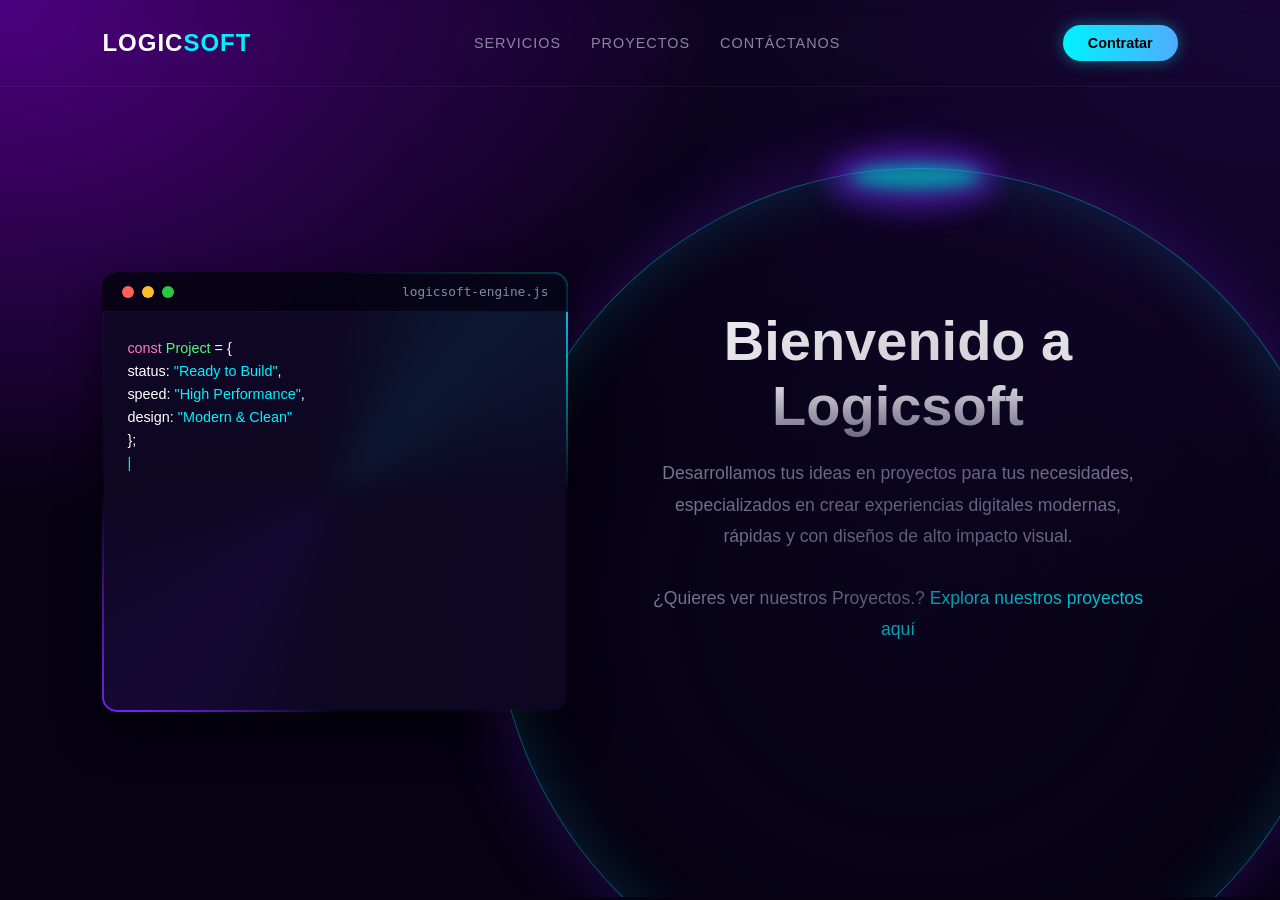
==== index.html @ 9b03e202 "version 01" ====
<!DOCTYPE html>
<html lang="es">
<head>
    <meta charset="UTF-8">
    <meta name="viewport" content="width=device-width, initial-scale=1.0">
    <title>Logicsoft</title>
    <link rel="icon" type="image/png" href="favicon.png">
    <link rel="stylesheet" href="style.css">
    <link rel="stylesheet" href="https://cdnjs.cloudflare.com/ajax/libs/font-awesome/6.4.0/css/all.min.css">

</head>

<body>

<header>
        <div class="logo">LOGIC<span>SOFT</span></div>
        <nav>
            <ul>
                <li><a href="views/services.html">Servicios</a></li>
                <li><a href="views/projects.html">Proyectos</a></li>
                <li><button id="contactBtn">Contáctanos</button></li>
            </ul>
        </nav>
        <a href="https://wa.me/573219723080?text=Hola,%20deseo%20más%20información%20sobre%20sus%20servicios" target="_blank" class="btn-cta">Contratar</a>
    </header>

    <div class="contact-dropdown-card" id="contactCard">
        <h3><i class="fas fa-headset"></i> Canales de Atención</h3>
        <p>Puedes contactarnos por medio de nuestros canales oficiales de atención. Contamos con disponibilidad absoluta para atender tus requerimientos y asesorarte en el desarrollo de tu proyecto cuando lo desees.</p>
        
        <div class="contact-channels">
            <a href="mailto:logisoft01@gmail.com" class="channel-item">
                <i class="fas fa-envelope"></i> correo: logisoft01@gmail.com
            </a>
            <a href="tel:+573219723080" class="channel-item">
                <i class="fas fa-phone-alt"></i> teléfono: +57 321 972 3080
            </a>
            <span class="channel-item">
                <i class="fas fa-clock"></i> Disponibilidad: 24/7 Asistencia remota
            </span>
        </div>
    </div>

    <main class="hero">
        
        <div class="bg-circle-container"></div>

        <section class="hero-left">
            <div class="terminal-header">
                <div class="terminal-buttons">
                    <span class="dot red"></span>
                    <span class="dot yellow"></span>
                    <span class="dot green"></span>
                </div>
                <div class="terminal-title" id="terminal-filename">logicsoft-engine.js</div>
            </div>
            
            <div class="terminal-body">
                <div id="view-code" class="view code-view active">
                    <div id="typing-text"></div>
                </div>

                <div id="view-web" class="view web-view">
                    <div class="web-box">
                        <div class="web-nav">
                            <span>🌐 tienda-online.com</span>
                            <i class="fas fa-shopping-cart" style="color: var(--cyan-accent); font-size: 1.1rem;"></i>
                        </div>
                        <div class="web-product">
                            <i class="fas fa-bag-shopping"></i>
                            <p style="font-size: 0.85rem; font-weight:600;">E-Commerce De Alto Impacto</p>
                            <p style="font-size: 0.75rem; color:var(--text-muted); margin-top:5px;">Aumenta tus ventas 🚀</p>
                        </div>
                    </div>
                </div>

                <div id="view-phone" class="view phone-view">
                    <div class="phone-shell">
                        <div class="phone-card">
                            <i class="fas fa-mobile-screen-button" style="color:#fff;"></i>
                        </div>
                        <div class="phone-line" style="width: 90%;"></div>
                        <div class="phone-line"></div>
                        <div class="phone-line" style="width: 50%; background: var(--cyan-accent);"></div>
                        <div style="margin-top:auto; background: #27c93f; height:25px; border-radius:5px; display:flex; align-items:center; justify-content:center; font-size:0.6rem; font-weight:bold;">¡ÉXITO!</div>
                    </div>
                </div>
            </div>

        </section>

        <section class="hero-right">
            <h1>Bienvenido a Logicsoft</h1>
            <p>Desarrollamos tus ideas en proyectos para tus necesidades, especializados en crear experiencias digitales modernas, rápidas y con diseños de alto impacto visual.</p>
            <p class="sub-text">¿Quieres ver nuestros Proyectos.? <a href="views/projects.html">Explora nuestros proyectos aquí</a></p>
        </section>

    </main>
<script src="script.js"></script>
</body>
</html>
---- style.css ----
:root {
            --bg-dark: #060213;
            --bg-card: #11092c;
            --purple-glow: #7a22ff;
            --cyan-accent: #00f2fe;
            --text-main: #ffffff;
            --text-muted: #8b85a3;
        }

        /* --- ESTILOS GENERALES --- */
        * {
            margin: 0;
            padding: 0;
            box-sizing: border-box;
            font-family: 'Segoe UI', Tahoma, Geneva, Verdana, sans-serif;
        }

        body {
            background-color: var(--bg-dark);
            background-image: 
                radial-gradient(ellipse at top left, rgba(161, 0, 254, 0.466) 0%, rgba(6, 2, 19, 0) 40%),
                radial-gradient(ellipse at top right, rgba(122, 34, 255, 0.15) 0%, rgba(6, 2, 19, 0) 50%);
            background-attachment: fixed;
            background-repeat: no-repeat;
            background-size: cover; 
            color: var(--text-main);
            min-height: 100vh;
            overflow-x: hidden;
            position: relative;
        }

        /* --- NAVBAR --- */
        header {
            display: flex;
            justify-content: space-between;
            align-items: center;
            padding: 25px 8%;
            background: rgba(6, 2, 19, 0);
            backdrop-filter: blur(10px);
            -webkit-backdrop-filter: blur(10px);
            position: sticky;
            top: 0;
            z-index: 100;
            border-bottom: 1px solid rgba(255, 255, 255, 0.05);
        }

        .logo {
            font-weight: 800;
            font-size: 1.5rem;
            color: var(--text-main);
            letter-spacing: 1px;
        }

        .logo span { color: var(--cyan-accent); }

        nav ul { display: flex; list-style: none; gap: 30px; }

        nav ul li a {
            color: var(--text-muted);
            text-decoration: none;
            font-size: 0.9rem;
            text-transform: uppercase;
            letter-spacing: 1px;
            transition: color 0.3s;
        }

        nav ul li a:hover { color: var(--text-main); }

        .btn-cta {
            background: linear-gradient(90deg, #00f2fe, #4facfe);
            color: #000;
            padding: 10px 25px;
            border-radius: 50px;
            text-decoration: none;
            font-weight: 700;
            font-size: 0.9rem;
            box-shadow: 0 0 15px rgba(0, 242, 254, 0.4);
            transition: transform 0.2s, box-shadow 0.2s;
            white-space: nowrap;
        }

        /* --- HERO SECTION --- */
        .hero {
            display: flex;
            align-items: center;
            justify-content: space-between;
            padding: 60px 8%;
            min-height: calc(100vh - 90px);
            gap: 50px;
            position: relative;
            overflow: hidden; /* Evita que el óvalo genere scroll horizontal */
        }
        nav ul li a, nav ul li button {
            color: var(--text-muted);
            text-decoration: none;
            font-size: 0.9rem;
            text-transform: uppercase;
            letter-spacing: 1px;
            transition: color 0.3s;
            
            /* 🌟 ESTO LIMPIA EL BOTÓN PARA QUE PAREZCA UN TEXTO PLANO 🌟 */
            background: none;
            border: none;
            padding: 0;
            margin: 0;
            font-family: inherit;
            cursor: pointer;
        }

        /* Para que también brille en blanco al pasar el mouse por encima */
        nav ul li a:hover, nav ul li button:hover { 
            color: var(--text-main); 
        }
        /* --- 📇 TARJETA DE CONTACTO DESPLEGABLE --- */
        .contact-dropdown-card {
            position: fixed;
            top: 75px; /* Se posiciona justo debajo del header */
            left: 50%;
            transform: translateX(-50%) translateY(-110%); /* Escondida por defecto arriba */
            width: 84%;
            max-width: 500px;
            background: rgba(17, 9, 44, 0.95);
            backdrop-filter: blur(15px);
            -webkit-backdrop-filter: blur(15px);
            border: 1px solid rgba(0, 242, 254, 0.2);
            border-top: none; /* Fluidez visual con el header */
            border-radius: 0 0 16px 16px;
            padding: 25px;
            box-shadow: 0 20px 40px rgba(0, 0, 0, 0.7), 0 0 30px rgba(122, 34, 255, 0.2);
            z-index: 100; /* Debajo del header, encima del contenido */
            opacity: 0;
            pointer-events: none;
            transition: transform 0.5s cubic-bezier(0.25, 1, 0.5, 1), opacity 0.4s ease;
        }

        /* Clase activa que la muestra */
        .contact-dropdown-card.show {
            transform: translateX(-50%) translateY(0);
            opacity: 1;
            pointer-events: auto;
        }

        .contact-dropdown-card h3 {
            color: var(--cyan-accent);
            font-size: 1.2rem;
            margin-bottom: 12px;
            text-transform: uppercase;
            letter-spacing: 1px;
            display: flex;
            align-items: center;
            gap: 10px;
        }

        .contact-dropdown-card p {
            color: var(--text-main);
            font-size: 0.95rem;
            line-height: 1.6;
            margin-bottom: 20px;
        }

        .contact-channels {
            display: flex;
            flex-direction: column;
            gap: 12px;
        }

        .channel-item {
            display: flex;
            align-items: center;
            gap: 15px;
            color: var(--text-muted);
            font-size: 0.95rem;
            text-decoration: none;
            transition: color 0.2s;
        }

        .channel-item:hover {
            color: var(--text-main);
        }

        .channel-item i {
            color: var(--cyan-accent);
            font-size: 1.1rem;
            width: 20px;
            text-align: center;
        }
        .bg-circle-container {
            position: absolute;
            top: 10%;
            right: -5%;
            width: 850px;
            height: 850px;
            border-radius: 50%;
            border: 1px solid rgba(0, 242, 254, 0.35);
            box-shadow: 
                0 0 70px rgba(122, 34, 255, 0.25), 
                inset 0 0 60px rgba(0, 242, 254, 0.15);
            background: radial-gradient(circle, rgba(17, 9, 44, 0.4) 0%, rgba(6, 2, 19, 0) 70%);
            z-index: 1;
            pointer-events: none;
        }

        /* Destello brillante (Efecto eclipse) en la parte superior del arco */
        .bg-circle-container::before {
            content: '';
            position: absolute;
            top: -5px;
            left: 42%;
            width: 130px;
            height: 25px;
            background: #00f1fe94;
            filter: blur(8px);
            border-radius: 50%;
            box-shadow: -2px -1px 20px 0px #00f2fe00, -3px 2px 20px 20px #7a22ff73;
        }

        /* --- TERMINAL CON MARCO DE LUCES ANIMADO --- */
        .hero-left {
            flex: 1;
            width: 100%;
            max-width: 480px;
            min-height: 440px; /* Altura fija para estabilizar las transiciones */
            position: relative;
            border-radius: 15px;
            box-shadow: 0 20px 40px rgba(0, 0, 0, 0.6);
            overflow: hidden;
            display: flex;
            flex-direction: column;
        }

        /* EFECTO: Las dos luces rotativas con rastro */
        .hero-left::before {
            content: '';
            position: absolute;
            top: -50%;
            left: -50%;
            width: 200%;
            height: 200%;
            /* El gradiente cónico define los dos puntos de luz y sus estelas transparentes */
            background: conic-gradient(
                from 0deg,
                transparent 0%,
                var(--cyan-accent) 12%,
                transparent 25%,
                transparent 50%,
                var(--purple-glow) 62%,
                transparent 75%,
                transparent 100%
            );
            animation: rotate-lights 4s linear infinite;
            z-index: 0;
        }

        /* Tapa interna para cubrir el centro del contenedor dejando solo el borde brillante */
        .hero-left::after {
            content: '';
            position: absolute;
            inset: 2px; /* Grosor del borde iluminado */
            background: rgba(14, 8, 36, 0.93);
            border-radius: 13px;
            backdrop-filter: blur(12px);
            -webkit-backdrop-filter: blur(12px);
            z-index: 1;
        }

        /* Animación de rotación continua */
        @keyframes rotate-lights {
            0% { transform: rotate(0deg); }
            100% { transform: rotate(360deg); }
        }

        /* Aseguramos que los componentes internos se rendericen por encima del fondo y los brillos */
        .terminal-header, .terminal-body, .terminal-action {
            position: relative;
            z-index: 2; 
        }

        .terminal-header {
            background: rgba(6, 2, 19, 0.8);
            padding: 12px 20px;
            display: flex;
            align-items: center;
            justify-content: space-between;
            border-bottom: 1px solid rgba(255, 255, 255, 0.05);
        }

        .terminal-buttons { display: flex; gap: 8px; }
        .dot { width: 12px; height: 12px; border-radius: 50%; }
        .dot.red { background: #ff5f56; }
        .dot.yellow { background: #ffbd2e; }
        .dot.green { background: #27c93f; }
        .terminal-title { color: var(--text-muted); font-size: 0.8rem; font-family: monospace; }

        .terminal-body {
            padding: 25px;
            flex-grow: 1;
            display: flex;
            align-items: center;
            justify-content: center;
        }

        /* Vistas intercambiables con transiciones de desvanecimiento (Fade) */
        .view {
            position: absolute;
            width: 100%;         
            height: 100%;         
            padding: 25px;
            opacity: 0;
            visibility: hidden;
            transition: opacity 0.6s ease, visibility 0.6s ease;
            display: flex;
            flex-direction: column;
            justify-content: center;
        }

        .view.active {
            opacity: 1;
            visibility: visible;
        }

        /* VISTA 1: EDITOR DE CÓDIGO */
        .code-view {
            font-family: 'Consolas', monospace;
            font-size: 0.9rem;
            line-height: 1.6;
            text-align: left;
            justify-content: flex-start;
        }
        .code-keyword { color: #ff79c6; }
        .code-string { color: var(--cyan-accent); }
        .code-class { color: #50fa7b; }
        .code-comment { color: #6272a4; font-style: italic; }
        #typing-text::after { content: '|'; animation: blink 0.8s infinite; color: var(--cyan-accent); }
        @keyframes blink { 0%, 100% { opacity: 0; } 50% { opacity: 1; } }

        /* VISTA 2: MINI PÁGINA WEB CON CARRITO */
        .web-view {
            background: #150d38;
            border-radius: 10px;
            padding: 15px;
            border: 1px solid rgba(255,255,255,0.1);
            text-align: center;
            animation: float 3s ease-in-out infinite;
        }
        .web-nav {
            display: flex;
            justify-content: space-between;
            padding-bottom: 10px;
            border-bottom: 1px solid rgba(255,255,255,0.05);
            margin-bottom: 15px;
            font-size: 0.8rem;
            color: var(--cyan-accent);
        }
        .web-product {
            background: rgba(255,255,255,0.03);
            padding: 15px;
            border-radius: 8px;
            display: inline-block;
        }
        .web-product i {
            font-size: 2.5rem;
            color: #ffb86c;
            margin-bottom: 10px;
            animation: bounce 2s infinite;
        }

        /* VISTA 3: MÓVIL APP */
        .phone-view {
            align-items: center;
        }
        .phone-shell {
            width: 140px;
            height: 230px;
            border: 4px solid #343a40;
            border-radius: 20px;
            background: #0b0526;
            position: relative;
            padding: 10px;
            display: flex;
            flex-direction: column;
            gap: 10px;
            box-shadow: 0 10px 25px rgba(0,0,0,0.5);
        }
        .phone-shell::before {
            content: '';
            position: absolute;
            top: 4px;
            left: 50%;
            transform: translateX(-50%);
            width: 40px;
            height: 8px;
            background: #343a40;
            border-radius: 10px;
        }
        .phone-card {
            background: var(--purple-glow);
            height: 60px;
            border-radius: 8px;
            display: flex;
            align-items: center;
            justify-content: center;
            font-size: 1.5rem;
        }
        .phone-line {
            background: rgba(255,255,255,0.1);
            height: 8px;
            border-radius: 4px;
            width: 80%;
        }

        @keyframes float {
            0%, 100% { transform: translateY(0); }
            50% { transform: translateY(-8px); }
        }
        @keyframes bounce {
            0%, 100% { transform: translateY(0); }
            50% { transform: translateY(-5px); }
        }

        /* --- BOTÓN WHATSAPP --- */
        .terminal-action {
            padding: 20px 25px 25px 25px;
            background: rgba(6, 2, 19, 0.4);
            border-top: 1px solid rgba(255, 255, 255, 0.03);
        }
        .btn-whatsapp {
            display: inline-flex;
            align-items: center;
            justify-content: center;
            gap: 12px;
            width: 100%;
            background: linear-gradient(135deg, #25D366, #128C7E);
            color: white;
            padding: 15px;
            border-radius: 10px;
            text-decoration: none;
            font-weight: 700;
            font-size: 1.05rem;
            box-shadow: 0 4px 20px rgba(37, 211, 102, 0.3);
            transition: all 0.3s ease;
        }
        .btn-whatsapp:hover {
            transform: translateY(-3px);
            box-shadow: 0 8px 30px rgba(37, 211, 102, 0.6);
        }

        /* --- LADO DERECHO --- */
        .hero-right { flex: 1.2; text-align: center; }
        .hero-right h1 {
            font-size: 3.5rem;
            font-weight: 800;
            margin-bottom: 20px;
            background: linear-gradient(180deg, #ffffff 60%, #8b85a3);
            -webkit-background-clip: text;
            -webkit-text-fill-color: transparent;
        }
        .hero-right p { color: var(--text-muted); font-size: 1.1rem; line-height: 1.8; max-width: 500px; margin: 0 auto 30px auto; }
        .sub-text { font-size: 0.9rem; color: var(--text-muted); }
        .sub-text a { color: var(--cyan-accent); text-decoration: none; }

        @media (max-width: 968px) {
            nav { display: none; }
            .hero { flex-direction: column-reverse; padding: 40px 5%; gap: 40px; }
            .hero-right h1 { font-size: 2.3rem; }
            .hero-left { max-width: 100%; }
        }
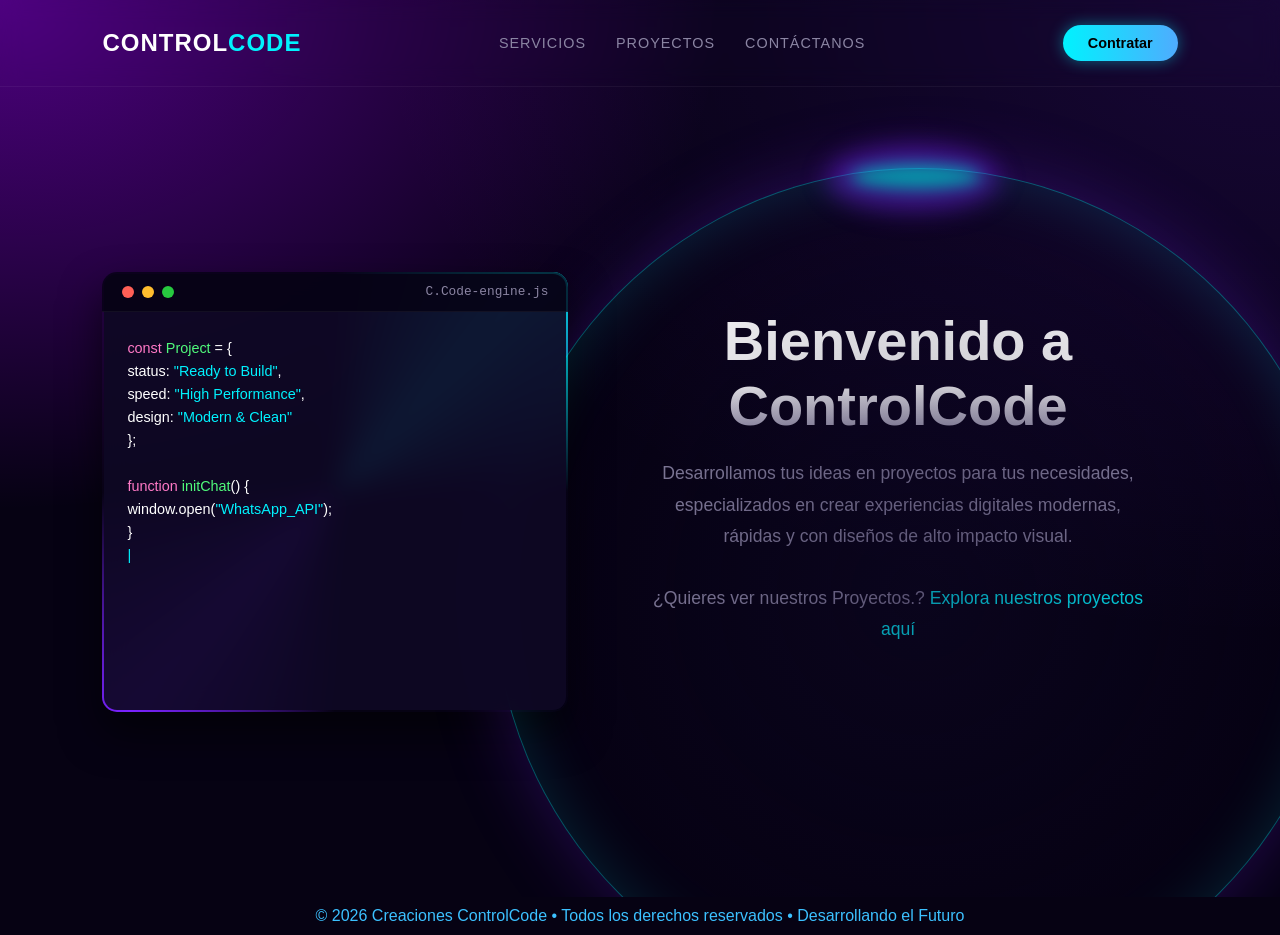
==== commit 2ddbea27: "actualizado" ====
--- a/index.html
+++ b/index.html
@@ -3,7 +3,7 @@
 <head>
     <meta charset="UTF-8">
     <meta name="viewport" content="width=device-width, initial-scale=1.0">
-    <title>Logicsoft</title>
+    <title>ControlCode</title>
     <link rel="icon" type="image/png" href="favicon.png">
     <link rel="stylesheet" href="style.css">
     <link rel="stylesheet" href="https://cdnjs.cloudflare.com/ajax/libs/font-awesome/6.4.0/css/all.min.css">
@@ -13,7 +13,7 @@
 <body>
 
 <header>
-        <div class="logo">LOGIC<span>SOFT</span></div>
+        <div class="logo">CONTROL<span>CODE</span></div>
         <nav>
             <ul>
                 <li><a href="views/services.html">Servicios</a></li>
@@ -52,7 +52,7 @@
                     <span class="dot yellow"></span>
                     <span class="dot green"></span>
                 </div>
-                <div class="terminal-title" id="terminal-filename">logicsoft-engine.js</div>
+                <div class="terminal-title" id="terminal-filename">C.Code-engine.js</div>
             </div>
             
             <div class="terminal-body">
@@ -90,12 +90,15 @@
         </section>
 
         <section class="hero-right">
-            <h1>Bienvenido a Logicsoft</h1>
+            <h1>Bienvenido a ControlCode</h1>
             <p>Desarrollamos tus ideas en proyectos para tus necesidades, especializados en crear experiencias digitales modernas, rápidas y con diseños de alto impacto visual.</p>
             <p class="sub-text">¿Quieres ver nuestros Proyectos.? <a href="views/projects.html">Explora nuestros proyectos aquí</a></p>
         </section>
 
     </main>
+    <footer>
+        <p>© 2026 Creaciones ControlCode • Todos los derechos reservados • Desarrollando el Futuro</p>
+    </footer>
 <script src="script.js"></script>
 </body>
 </html>
--- a/style.css
+++ b/style.css
@@ -458,9 +458,50 @@
         .sub-text { font-size: 0.9rem; color: var(--text-muted); }
         .sub-text a { color: var(--cyan-accent); text-decoration: none; }
 
+        footer{
+        background:#29005000;
+        color:rgb(60, 193, 255);
+        text-align:center;
+        padding:10px;
+        } 
+
         @media (max-width: 968px) {
-            nav { display: none; }
-            .hero { flex-direction: column-reverse; padding: 40px 5%; gap: 40px; }
-            .hero-right h1 { font-size: 2.3rem; }
-            .hero-left { max-width: 100%; }
+
+            header {
+                flex-wrap: wrap; 
+                padding: 20px 5%;
+                gap: 20px;
+            }
+
+            nav {
+                display: block; /* Aseguramos que sea visible */
+                width: 100%; 
+                order: 3;    /* Lo manda abajo del logo y botón contratar */
+                border-top: 1px solid rgba(255, 255, 255, 0.05);
+                padding-top: 15px;
+            }
+
+            nav ul {
+                justify-content: space-around; 
+                gap: 10px;
+            }
+
+            nav ul li a, 
+            nav ul li button {
+                font-size: 0.8rem;
+            }
+
+            .contact-dropdown-card {
+                top: 130px; /* Ajustado para el header más alto en móvil */
+            }
+
+            .hero { 
+                flex-direction: column-reverse; 
+                padding: 40px 5%; 
+                text-align: center;
+            }
+
+            .hero h1{
+                font-size: 2.0rem;
+            }
         }
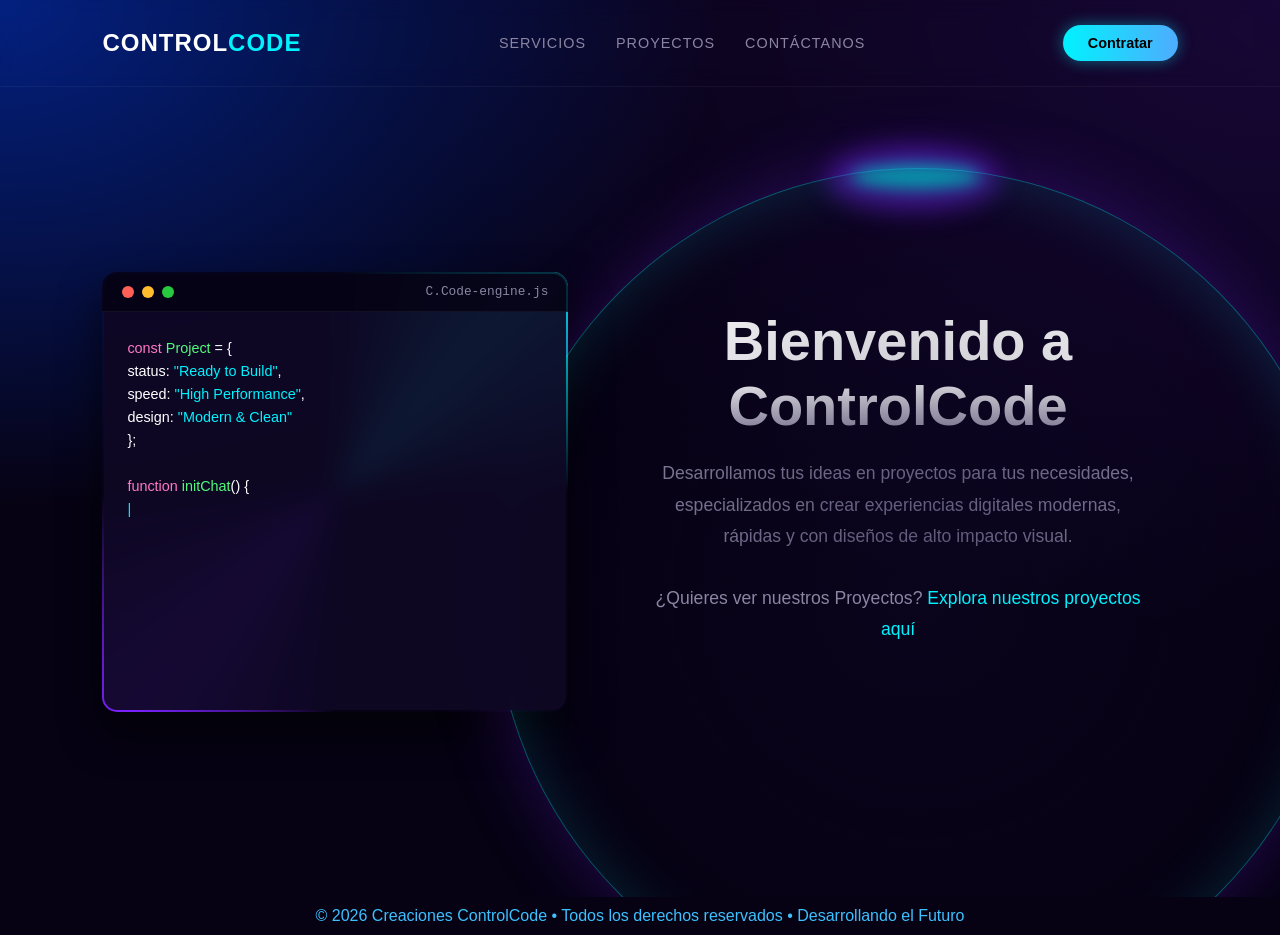
==== commit ad6e04f4: "act" ====
--- a/index.html
+++ b/index.html
@@ -7,12 +7,11 @@
     <link rel="icon" type="image/png" href="favicon.png">
     <link rel="stylesheet" href="style.css">
     <link rel="stylesheet" href="https://cdnjs.cloudflare.com/ajax/libs/font-awesome/6.4.0/css/all.min.css">
-
 </head>
 
 <body>
 
-<header>
+    <header>
         <div class="logo">CONTROL<span>CODE</span></div>
         <nav>
             <ul>
@@ -30,7 +29,7 @@
         
         <div class="contact-channels">
             <a href="mailto:logisoft01@gmail.com" class="channel-item">
-                <i class="fas fa-envelope"></i> correo: logisoft01@gmail.com
+                <i class="fas fa-envelope"></i> correo: controlcode0@gmail.com
             </a>
             <a href="tel:+573219723080" class="channel-item">
                 <i class="fas fa-phone-alt"></i> teléfono: +57 321 972 3080
@@ -42,7 +41,6 @@
     </div>
 
     <main class="hero">
-        
         <div class="bg-circle-container"></div>
 
         <section class="hero-left">
@@ -86,19 +84,32 @@
                     </div>
                 </div>
             </div>
-
         </section>
 
         <section class="hero-right">
-            <h1>Bienvenido a ControlCode</h1>
-            <p>Desarrollamos tus ideas en proyectos para tus necesidades, especializados en crear experiencias digitales modernas, rápidas y con diseños de alto impacto visual.</p>
-            <p class="sub-text">¿Quieres ver nuestros Proyectos.? <a href="views/projects.html">Explora nuestros proyectos aquí</a></p>
+            <div class="hero-slide active">
+                <h1>Bienvenido a ControlCode</h1>
+                <p>Desarrollamos tus ideas en proyectos para tus necesidades, especializados en crear experiencias digitales modernas, rápidas y con diseños de alto impacto visual.</p>
+            </div>
+
+            <div class="hero-slide">
+                <h1>Desarrolla tu propia página web</h1>
+                <p>Consigue una presencia digital sólida e impecable. Creamos sitios web corporativos a la medida, rápidos, seguros y completamente adaptados a tu marca.</p>
+            </div>
+
+            <div class="hero-slide">
+                <h1>Promociona tu empresa con tu tienda online</h1>
+                <p>Lleva tus ventas al siguiente nivel 24/7. Diseñamos plataformas de e-commerce robustas, atractivas y fáciles de usar para que tus clientes compren con un clic.</p>
+            </div>
+
+            <p class="sub-text">¿Quieres ver nuestros Proyectos? <a href="views/projects.html">Explora nuestros proyectos aquí</a></p>
         </section>
+    </main>
 
-    </main>
     <footer>
         <p>© 2026 Creaciones ControlCode • Todos los derechos reservados • Desarrollando el Futuro</p>
     </footer>
-<script src="script.js"></script>
+
+    <script src="script.js"></script>
 </body>
 </html>
--- a/style.css
+++ b/style.css
@@ -1,507 +1,454 @@
 :root {
-            --bg-dark: #060213;
-            --bg-card: #11092c;
-            --purple-glow: #7a22ff;
-            --cyan-accent: #00f2fe;
-            --text-main: #ffffff;
-            --text-muted: #8b85a3;
-        }
-
-        /* --- ESTILOS GENERALES --- */
-        * {
-            margin: 0;
-            padding: 0;
-            box-sizing: border-box;
-            font-family: 'Segoe UI', Tahoma, Geneva, Verdana, sans-serif;
-        }
-
-        body {
-            background-color: var(--bg-dark);
-            background-image: 
-                radial-gradient(ellipse at top left, rgba(161, 0, 254, 0.466) 0%, rgba(6, 2, 19, 0) 40%),
-                radial-gradient(ellipse at top right, rgba(122, 34, 255, 0.15) 0%, rgba(6, 2, 19, 0) 50%);
-            background-attachment: fixed;
-            background-repeat: no-repeat;
-            background-size: cover; 
-            color: var(--text-main);
-            min-height: 100vh;
-            overflow-x: hidden;
-            position: relative;
-        }
-
-        /* --- NAVBAR --- */
-        header {
-            display: flex;
-            justify-content: space-between;
-            align-items: center;
-            padding: 25px 8%;
-            background: rgba(6, 2, 19, 0);
-            backdrop-filter: blur(10px);
-            -webkit-backdrop-filter: blur(10px);
-            position: sticky;
-            top: 0;
-            z-index: 100;
-            border-bottom: 1px solid rgba(255, 255, 255, 0.05);
-        }
-
-        .logo {
-            font-weight: 800;
-            font-size: 1.5rem;
-            color: var(--text-main);
-            letter-spacing: 1px;
-        }
-
-        .logo span { color: var(--cyan-accent); }
-
-        nav ul { display: flex; list-style: none; gap: 30px; }
-
-        nav ul li a {
-            color: var(--text-muted);
-            text-decoration: none;
-            font-size: 0.9rem;
-            text-transform: uppercase;
-            letter-spacing: 1px;
-            transition: color 0.3s;
-        }
-
-        nav ul li a:hover { color: var(--text-main); }
-
-        .btn-cta {
-            background: linear-gradient(90deg, #00f2fe, #4facfe);
-            color: #000;
-            padding: 10px 25px;
-            border-radius: 50px;
-            text-decoration: none;
-            font-weight: 700;
-            font-size: 0.9rem;
-            box-shadow: 0 0 15px rgba(0, 242, 254, 0.4);
-            transition: transform 0.2s, box-shadow 0.2s;
-            white-space: nowrap;
-        }
-
-        /* --- HERO SECTION --- */
-        .hero {
-            display: flex;
-            align-items: center;
-            justify-content: space-between;
-            padding: 60px 8%;
-            min-height: calc(100vh - 90px);
-            gap: 50px;
-            position: relative;
-            overflow: hidden; /* Evita que el óvalo genere scroll horizontal */
-        }
-        nav ul li a, nav ul li button {
-            color: var(--text-muted);
-            text-decoration: none;
-            font-size: 0.9rem;
-            text-transform: uppercase;
-            letter-spacing: 1px;
-            transition: color 0.3s;
-            
-            /* 🌟 ESTO LIMPIA EL BOTÓN PARA QUE PAREZCA UN TEXTO PLANO 🌟 */
-            background: none;
-            border: none;
-            padding: 0;
-            margin: 0;
-            font-family: inherit;
-            cursor: pointer;
-        }
-
-        /* Para que también brille en blanco al pasar el mouse por encima */
-        nav ul li a:hover, nav ul li button:hover { 
-            color: var(--text-main); 
-        }
-        /* --- 📇 TARJETA DE CONTACTO DESPLEGABLE --- */
-        .contact-dropdown-card {
-            position: fixed;
-            top: 75px; /* Se posiciona justo debajo del header */
-            left: 50%;
-            transform: translateX(-50%) translateY(-110%); /* Escondida por defecto arriba */
-            width: 84%;
-            max-width: 500px;
-            background: rgba(17, 9, 44, 0.95);
-            backdrop-filter: blur(15px);
-            -webkit-backdrop-filter: blur(15px);
-            border: 1px solid rgba(0, 242, 254, 0.2);
-            border-top: none; /* Fluidez visual con el header */
-            border-radius: 0 0 16px 16px;
-            padding: 25px;
-            box-shadow: 0 20px 40px rgba(0, 0, 0, 0.7), 0 0 30px rgba(122, 34, 255, 0.2);
-            z-index: 100; /* Debajo del header, encima del contenido */
-            opacity: 0;
-            pointer-events: none;
-            transition: transform 0.5s cubic-bezier(0.25, 1, 0.5, 1), opacity 0.4s ease;
-        }
-
-        /* Clase activa que la muestra */
-        .contact-dropdown-card.show {
-            transform: translateX(-50%) translateY(0);
-            opacity: 1;
-            pointer-events: auto;
-        }
-
-        .contact-dropdown-card h3 {
-            color: var(--cyan-accent);
-            font-size: 1.2rem;
-            margin-bottom: 12px;
-            text-transform: uppercase;
-            letter-spacing: 1px;
-            display: flex;
-            align-items: center;
-            gap: 10px;
-        }
-
-        .contact-dropdown-card p {
-            color: var(--text-main);
-            font-size: 0.95rem;
-            line-height: 1.6;
-            margin-bottom: 20px;
-        }
-
-        .contact-channels {
-            display: flex;
-            flex-direction: column;
-            gap: 12px;
-        }
-
-        .channel-item {
-            display: flex;
-            align-items: center;
-            gap: 15px;
-            color: var(--text-muted);
-            font-size: 0.95rem;
-            text-decoration: none;
-            transition: color 0.2s;
-        }
-
-        .channel-item:hover {
-            color: var(--text-main);
-        }
-
-        .channel-item i {
-            color: var(--cyan-accent);
-            font-size: 1.1rem;
-            width: 20px;
-            text-align: center;
-        }
-        .bg-circle-container {
-            position: absolute;
-            top: 10%;
-            right: -5%;
-            width: 850px;
-            height: 850px;
-            border-radius: 50%;
-            border: 1px solid rgba(0, 242, 254, 0.35);
-            box-shadow: 
-                0 0 70px rgba(122, 34, 255, 0.25), 
-                inset 0 0 60px rgba(0, 242, 254, 0.15);
-            background: radial-gradient(circle, rgba(17, 9, 44, 0.4) 0%, rgba(6, 2, 19, 0) 70%);
-            z-index: 1;
-            pointer-events: none;
-        }
-
-        /* Destello brillante (Efecto eclipse) en la parte superior del arco */
-        .bg-circle-container::before {
-            content: '';
-            position: absolute;
-            top: -5px;
-            left: 42%;
-            width: 130px;
-            height: 25px;
-            background: #00f1fe94;
-            filter: blur(8px);
-            border-radius: 50%;
-            box-shadow: -2px -1px 20px 0px #00f2fe00, -3px 2px 20px 20px #7a22ff73;
-        }
-
-        /* --- TERMINAL CON MARCO DE LUCES ANIMADO --- */
-        .hero-left {
-            flex: 1;
-            width: 100%;
-            max-width: 480px;
-            min-height: 440px; /* Altura fija para estabilizar las transiciones */
-            position: relative;
-            border-radius: 15px;
-            box-shadow: 0 20px 40px rgba(0, 0, 0, 0.6);
-            overflow: hidden;
-            display: flex;
-            flex-direction: column;
-        }
-
-        /* EFECTO: Las dos luces rotativas con rastro */
-        .hero-left::before {
-            content: '';
-            position: absolute;
-            top: -50%;
-            left: -50%;
-            width: 200%;
-            height: 200%;
-            /* El gradiente cónico define los dos puntos de luz y sus estelas transparentes */
-            background: conic-gradient(
-                from 0deg,
-                transparent 0%,
-                var(--cyan-accent) 12%,
-                transparent 25%,
-                transparent 50%,
-                var(--purple-glow) 62%,
-                transparent 75%,
-                transparent 100%
-            );
-            animation: rotate-lights 4s linear infinite;
-            z-index: 0;
-        }
-
-        /* Tapa interna para cubrir el centro del contenedor dejando solo el borde brillante */
-        .hero-left::after {
-            content: '';
-            position: absolute;
-            inset: 2px; /* Grosor del borde iluminado */
-            background: rgba(14, 8, 36, 0.93);
-            border-radius: 13px;
-            backdrop-filter: blur(12px);
-            -webkit-backdrop-filter: blur(12px);
-            z-index: 1;
-        }
-
-        /* Animación de rotación continua */
-        @keyframes rotate-lights {
-            0% { transform: rotate(0deg); }
-            100% { transform: rotate(360deg); }
-        }
-
-        /* Aseguramos que los componentes internos se rendericen por encima del fondo y los brillos */
-        .terminal-header, .terminal-body, .terminal-action {
-            position: relative;
-            z-index: 2; 
-        }
-
-        .terminal-header {
-            background: rgba(6, 2, 19, 0.8);
-            padding: 12px 20px;
-            display: flex;
-            align-items: center;
-            justify-content: space-between;
-            border-bottom: 1px solid rgba(255, 255, 255, 0.05);
-        }
-
-        .terminal-buttons { display: flex; gap: 8px; }
-        .dot { width: 12px; height: 12px; border-radius: 50%; }
-        .dot.red { background: #ff5f56; }
-        .dot.yellow { background: #ffbd2e; }
-        .dot.green { background: #27c93f; }
-        .terminal-title { color: var(--text-muted); font-size: 0.8rem; font-family: monospace; }
-
-        .terminal-body {
-            padding: 25px;
-            flex-grow: 1;
-            display: flex;
-            align-items: center;
-            justify-content: center;
-        }
-
-        /* Vistas intercambiables con transiciones de desvanecimiento (Fade) */
-        .view {
-            position: absolute;
-            width: 100%;         
-            height: 100%;         
-            padding: 25px;
-            opacity: 0;
-            visibility: hidden;
-            transition: opacity 0.6s ease, visibility 0.6s ease;
-            display: flex;
-            flex-direction: column;
-            justify-content: center;
-        }
-
-        .view.active {
-            opacity: 1;
-            visibility: visible;
-        }
-
-        /* VISTA 1: EDITOR DE CÓDIGO */
-        .code-view {
-            font-family: 'Consolas', monospace;
-            font-size: 0.9rem;
-            line-height: 1.6;
-            text-align: left;
-            justify-content: flex-start;
-        }
-        .code-keyword { color: #ff79c6; }
-        .code-string { color: var(--cyan-accent); }
-        .code-class { color: #50fa7b; }
-        .code-comment { color: #6272a4; font-style: italic; }
-        #typing-text::after { content: '|'; animation: blink 0.8s infinite; color: var(--cyan-accent); }
-        @keyframes blink { 0%, 100% { opacity: 0; } 50% { opacity: 1; } }
-
-        /* VISTA 2: MINI PÁGINA WEB CON CARRITO */
-        .web-view {
-            background: #150d38;
-            border-radius: 10px;
-            padding: 15px;
-            border: 1px solid rgba(255,255,255,0.1);
-            text-align: center;
-            animation: float 3s ease-in-out infinite;
-        }
-        .web-nav {
-            display: flex;
-            justify-content: space-between;
-            padding-bottom: 10px;
-            border-bottom: 1px solid rgba(255,255,255,0.05);
-            margin-bottom: 15px;
-            font-size: 0.8rem;
-            color: var(--cyan-accent);
-        }
-        .web-product {
-            background: rgba(255,255,255,0.03);
-            padding: 15px;
-            border-radius: 8px;
-            display: inline-block;
-        }
-        .web-product i {
-            font-size: 2.5rem;
-            color: #ffb86c;
-            margin-bottom: 10px;
-            animation: bounce 2s infinite;
-        }
-
-        /* VISTA 3: MÓVIL APP */
-        .phone-view {
-            align-items: center;
-        }
-        .phone-shell {
-            width: 140px;
-            height: 230px;
-            border: 4px solid #343a40;
-            border-radius: 20px;
-            background: #0b0526;
-            position: relative;
-            padding: 10px;
-            display: flex;
-            flex-direction: column;
-            gap: 10px;
-            box-shadow: 0 10px 25px rgba(0,0,0,0.5);
-        }
-        .phone-shell::before {
-            content: '';
-            position: absolute;
-            top: 4px;
-            left: 50%;
-            transform: translateX(-50%);
-            width: 40px;
-            height: 8px;
-            background: #343a40;
-            border-radius: 10px;
-        }
-        .phone-card {
-            background: var(--purple-glow);
-            height: 60px;
-            border-radius: 8px;
-            display: flex;
-            align-items: center;
-            justify-content: center;
-            font-size: 1.5rem;
-        }
-        .phone-line {
-            background: rgba(255,255,255,0.1);
-            height: 8px;
-            border-radius: 4px;
-            width: 80%;
-        }
-
-        @keyframes float {
-            0%, 100% { transform: translateY(0); }
-            50% { transform: translateY(-8px); }
-        }
-        @keyframes bounce {
-            0%, 100% { transform: translateY(0); }
-            50% { transform: translateY(-5px); }
-        }
-
-        /* --- BOTÓN WHATSAPP --- */
-        .terminal-action {
-            padding: 20px 25px 25px 25px;
-            background: rgba(6, 2, 19, 0.4);
-            border-top: 1px solid rgba(255, 255, 255, 0.03);
-        }
-        .btn-whatsapp {
-            display: inline-flex;
-            align-items: center;
-            justify-content: center;
-            gap: 12px;
-            width: 100%;
-            background: linear-gradient(135deg, #25D366, #128C7E);
-            color: white;
-            padding: 15px;
-            border-radius: 10px;
-            text-decoration: none;
-            font-weight: 700;
-            font-size: 1.05rem;
-            box-shadow: 0 4px 20px rgba(37, 211, 102, 0.3);
-            transition: all 0.3s ease;
-        }
-        .btn-whatsapp:hover {
-            transform: translateY(-3px);
-            box-shadow: 0 8px 30px rgba(37, 211, 102, 0.6);
-        }
-
-        /* --- LADO DERECHO --- */
-        .hero-right { flex: 1.2; text-align: center; }
-        .hero-right h1 {
-            font-size: 3.5rem;
-            font-weight: 800;
-            margin-bottom: 20px;
-            background: linear-gradient(180deg, #ffffff 60%, #8b85a3);
-            -webkit-background-clip: text;
-            -webkit-text-fill-color: transparent;
-        }
-        .hero-right p { color: var(--text-muted); font-size: 1.1rem; line-height: 1.8; max-width: 500px; margin: 0 auto 30px auto; }
-        .sub-text { font-size: 0.9rem; color: var(--text-muted); }
-        .sub-text a { color: var(--cyan-accent); text-decoration: none; }
-
-        footer{
-        background:#29005000;
-        color:rgb(60, 193, 255);
-        text-align:center;
-        padding:10px;
-        } 
-
-        @media (max-width: 968px) {
-
-            header {
-                flex-wrap: wrap; 
-                padding: 20px 5%;
-                gap: 20px;
-            }
-
-            nav {
-                display: block; /* Aseguramos que sea visible */
-                width: 100%; 
-                order: 3;    /* Lo manda abajo del logo y botón contratar */
-                border-top: 1px solid rgba(255, 255, 255, 0.05);
-                padding-top: 15px;
-            }
-
-            nav ul {
-                justify-content: space-around; 
-                gap: 10px;
-            }
-
-            nav ul li a, 
-            nav ul li button {
-                font-size: 0.8rem;
-            }
-
-            .contact-dropdown-card {
-                top: 130px; /* Ajustado para el header más alto en móvil */
-            }
-
-            .hero { 
-                flex-direction: column-reverse; 
-                padding: 40px 5%; 
-                text-align: center;
-            }
-
-            .hero h1{
-                font-size: 2.0rem;
-            }
-        }+    --bg-dark: #060213;
+    --bg-card: #11092c;
+    --purple-glow: #7a22ff;
+    --cyan-accent: #00f2fe;
+    --text-main: #ffffff;
+    --text-muted: #8b85a3;
+}
+
+/* --- ESTILOS GENERALES --- */
+* {
+    margin: 0;
+    padding: 0;
+    box-sizing: border-box;
+    font-family: 'Segoe UI', Tahoma, Geneva, Verdana, sans-serif;
+}
+
+body {
+    background-color: var(--bg-dark);
+    background-image: 
+        radial-gradient(ellipse at top left, rgba(0, 68, 254, 0.466) 0%, rgba(6, 2, 19, 0) 40%),
+        radial-gradient(ellipse at top right, rgba(122, 34, 255, 0.15) 0%, rgba(6, 2, 19, 0) 50%);
+    background-attachment: fixed;
+    background-repeat: no-repeat;
+    background-size: cover; 
+    color: var(--text-main);
+    min-height: 100vh;
+    overflow-x: hidden;
+    position: relative;
+}
+
+/* --- NAVBAR --- */
+header {
+    display: flex;
+    justify-content: space-between;
+    align-items: center;
+    padding: 25px 8%;
+    background: rgba(6, 2, 19, 0);
+    backdrop-filter: blur(10px);
+    -webkit-backdrop-filter: blur(10px);
+    position: sticky;
+    top: 0;
+    z-index: 100;
+    border-bottom: 1px solid rgba(255, 255, 255, 0.05);
+}
+
+.logo {
+    font-weight: 800;
+    font-size: 1.5rem;
+    color: var(--text-main);
+    letter-spacing: 1px;
+}
+
+.logo span { color: var(--cyan-accent); }
+
+nav ul { display: flex; list-style: none; gap: 30px; }
+
+nav ul li a, nav ul li button {
+    color: var(--text-muted);
+    text-decoration: none;
+    font-size: 0.9rem;
+    text-transform: uppercase;
+    letter-spacing: 1px;
+    transition: color 0.3s;
+    background: none;
+    border: none;
+    padding: 0;
+    margin: 0;
+    font-family: inherit;
+    cursor: pointer;
+}
+
+nav ul li a:hover, nav ul li button:hover { 
+    color: var(--text-main); 
+}
+
+.btn-cta {
+    background: linear-gradient(90deg, #00f2fe, #4facfe);
+    color: #000;
+    padding: 10px 25px;
+    border-radius: 50px;
+    text-decoration: none;
+    font-weight: 700;
+    font-size: 0.9rem;
+    box-shadow: 0 0 15px rgba(0, 242, 254, 0.4);
+    transition: transform 0.2s, box-shadow 0.2s;
+    white-space: nowrap;
+}
+
+/* --- HERO SECTION --- */
+.hero {
+    display: flex;
+    align-items: center;
+    justify-content: space-between;
+    padding: 60px 8%;
+    min-height: calc(100vh - 90px);
+    gap: 50px;
+    position: relative;
+    overflow: hidden; 
+}
+
+/* --- TARJETA DE CONTACTO DESPLEGABLE --- */
+.contact-dropdown-card {
+    position: fixed;
+    top: 75px; 
+    left: 50%;
+    transform: translateX(-50%) translateY(-110%); 
+    width: 84%;
+    max-width: 500px;
+    background: rgba(17, 9, 44, 0.95);
+    backdrop-filter: blur(15px);
+    -webkit-backdrop-filter: blur(15px);
+    border: 1px solid rgba(0, 242, 254, 0.2);
+    border-top: none; 
+    border-radius: 0 0 16px 16px;
+    padding: 25px;
+    box-shadow: 0 20px 40px rgba(0, 0, 0, 0.7), 0 0 30px rgba(122, 34, 255, 0.2);
+    z-index: 100; 
+    opacity: 0;
+    pointer-events: none;
+    transition: transform 0.5s cubic-bezier(0.25, 1, 0.5, 1), opacity 0.4s ease;
+}
+
+.contact-dropdown-card.show {
+    transform: translateX(-50%) translateY(0);
+    opacity: 1;
+    pointer-events: auto;
+}
+
+.contact-dropdown-card h3 {
+    color: var(--cyan-accent);
+    font-size: 1.2rem;
+    margin-bottom: 12px;
+    text-transform: uppercase;
+    letter-spacing: 1px;
+    display: flex;
+    align-items: center;
+    gap: 10px;
+}
+
+.contact-dropdown-card p {
+    color: var(--text-main);
+    font-size: 0.95rem;
+    line-height: 1.6;
+    margin-bottom: 20px;
+}
+
+.contact-channels {
+    display: flex;
+    flex-direction: column;
+    gap: 12px;
+}
+
+.channel-item {
+    display: flex;
+    align-items: center;
+    gap: 15px;
+    color: var(--text-muted);
+    font-size: 0.95rem;
+    text-decoration: none;
+    transition: color 0.2s;
+}
+
+.channel-item:hover { color: var(--text-main); }
+
+.channel-item i {
+    color: var(--cyan-accent);
+    font-size: 1.1rem;
+    width: 20px;
+    text-align: center;
+}
+
+.bg-circle-container {
+    position: absolute;
+    top: 10%;
+    right: -5%;
+    width: 850px;
+    height: 850px;
+    border-radius: 50%;
+    border: 1px solid rgba(0, 242, 254, 0.35);
+    box-shadow: 
+        0 0 70px rgba(122, 34, 255, 0.25), 
+        inset 0 0 60px rgba(0, 242, 254, 0.15);
+    background: radial-gradient(circle, rgba(17, 9, 44, 0.4) 0%, rgba(6, 2, 19, 0) 70%);
+    z-index: 1;
+    pointer-events: none;
+}
+
+.bg-circle-container::before {
+    content: '';
+    position: absolute;
+    top: -5px;
+    left: 42%;
+    width: 130px;
+    height: 25px;
+    background: #00f1fe94;
+    filter: blur(8px);
+    border-radius: 50%;
+    box-shadow: -2px -1px 20px 0px #00f2fe00, -3px 2px 20px 20px #7a22ff73;
+}
+
+/* --- TERMINAL --- */
+.hero-left {
+    flex: 1;
+    width: 100%;
+    max-width: 480px;
+    min-height: 440px; 
+    position: relative;
+    border-radius: 15px;
+    box-shadow: 0 20px 40px rgba(0, 0, 0, 0.6);
+    overflow: hidden;
+    display: flex;
+    flex-direction: column;
+}
+
+.hero-left::before {
+    content: '';
+    position: absolute;
+    top: -50%;
+    left: -50%;
+    width: 200%;
+    height: 200%;
+    background: conic-gradient(
+        from 0deg,
+        transparent 0%,
+        var(--cyan-accent) 12%,
+        transparent 25%,
+        transparent 50%,
+        var(--purple-glow) 62%,
+        transparent 75%,
+        transparent 100%
+    );
+    animation: rotate-lights 4s linear infinite;
+    z-index: 0;
+}
+
+.hero-left::after {
+    content: '';
+    position: absolute;
+    inset: 2px; 
+    background: rgba(14, 8, 36, 0.93);
+    border-radius: 13px;
+    backdrop-filter: blur(12px);
+    -webkit-backdrop-filter: blur(12px);
+    z-index: 1;
+}
+
+@keyframes rotate-lights {
+    0% { transform: rotate(0deg); }
+    100% { transform: rotate(360deg); }
+}
+
+.terminal-header, .terminal-body {
+    position: relative;
+    z-index: 2; 
+}
+
+.terminal-header {
+    background: rgba(6, 2, 19, 0.8);
+    padding: 12px 20px;
+    display: flex;
+    align-items: center;
+    justify-content: space-between;
+    border-bottom: 1px solid rgba(255, 255, 255, 0.05);
+}
+
+.terminal-buttons { display: flex; gap: 8px; }
+.dot { width: 12px; height: 12px; border-radius: 50%; }
+.dot.red { background: #ff5f56; }
+.dot.yellow { background: #ffbd2e; }
+.dot.green { background: #27c93f; }
+.terminal-title { color: var(--text-muted); font-size: 0.8rem; font-family: monospace; }
+
+.terminal-body {
+    padding: 25px;
+    flex-grow: 1;
+    display: flex;
+    align-items: center;
+    justify-content: center;
+}
+
+.view {
+    position: absolute;
+    width: 100%;         
+    height: 100%;         
+    padding: 25px;
+    opacity: 0;
+    visibility: hidden;
+    transition: opacity 0.6s ease, visibility 0.6s ease;
+    display: flex;
+    flex-direction: column;
+    justify-content: center;
+}
+
+.view.active {
+    opacity: 1;
+    visibility: visible;
+}
+
+/* VISTA 1: CÓDIGO */
+.code-view {
+    font-family: 'Consolas', monospace;
+    font-size: 0.9rem;
+    line-height: 1.6;
+    text-align: left;
+    justify-content: flex-start;
+}
+.code-keyword { color: #ff79c6; }
+.code-string { color: var(--cyan-accent); }
+.code-class { color: #50fa7b; }
+.code-comment { color: #6272a4; font-style: italic; }
+#typing-text::after { content: '|'; animation: blink 0.8s infinite; color: var(--cyan-accent); }
+@keyframes blink { 0%, 100% { opacity: 0; } 50% { opacity: 1; } }
+
+/* VISTA 2: WEB */
+.web-view {
+    background: #150d38;
+    border-radius: 10px;
+    padding: 15px;
+    border: 1px solid rgba(255,255,255,0.1);
+    text-align: center;
+    animation: float 3s ease-in-out infinite;
+}
+.web-nav {
+    display: flex;
+    justify-content: space-between;
+    padding-bottom: 10px;
+    border-bottom: 1px solid rgba(255,255,255,0.05);
+    margin-bottom: 15px;
+    font-size: 0.8rem;
+    color: var(--cyan-accent);
+}
+.web-product {
+    background: rgba(255,255,255,0.03);
+    padding: 15px;
+    border-radius: 8px;
+    display: inline-block;
+}
+.web-product i {
+    font-size: 2.5rem;
+    color: #ffb86c;
+    margin-bottom: 10px;
+    animation: bounce 2s infinite;
+}
+
+/* VISTA 3: MÓVIL */
+.phone-view { align-items: center; }
+.phone-shell {
+    width: 140px;
+    height: 230px;
+    border: 4px solid #343a40;
+    border-radius: 20px;
+    background: #0b0526;
+    position: relative;
+    padding: 10px;
+    display: flex;
+    flex-direction: column;
+    gap: 10px;
+    box-shadow: 0 10px 25px rgba(0,0,0,0.5);
+}
+.phone-shell::before {
+    content: '';
+    position: absolute;
+    top: 4px;
+    left: 50%;
+    transform: translateX(-50%);
+    width: 40px;
+    height: 8px;
+    background: #343a40;
+    border-radius: 10px;
+}
+.phone-card {
+    background: var(--purple-glow);
+    height: 60px;
+    border-radius: 8px;
+    display: flex;
+    align-items: center;
+    justify-content: center;
+    font-size: 1.5rem;
+}
+.phone-line {
+    background: rgba(255,255,255,0.1);
+    height: 8px;
+    border-radius: 4px;
+    width: 80%;
+}
+
+@keyframes float {
+    0%, 100% { transform: translateY(0); }
+    50% { transform: translateY(-8px); }
+}
+@keyframes bounce {
+    0%, 100% { transform: translateY(0); }
+    50% { transform: translateY(-5px); }
+}
+
+/* --- LADO DERECHO (SLIDER TEXTO) --- */
+.hero-right {
+    flex: 1.2;
+    text-align: center;
+    position: relative;
+    display: flex;
+    flex-direction: column;
+    justify-content: center;
+    align-items: center;
+    min-height: 280px; 
+}
+
+.hero-slide {
+    position: absolute;
+    top: 0;
+    left: 0;
+    width: 100%;
+    opacity: 0;
+    visibility: hidden;
+    transform: translateY(10px); 
+    transition: opacity 0.8s ease, transform 0.8s ease, visibility 0.8s ease;
+}
+
+.hero-slide.active {
+    position: relative; 
+    opacity: 1;
+    visibility: visible;
+    transform: translateY(0);
+}
+
+.hero-right h1 {
+    font-size: 3.5rem;
+    font-weight: 800;
+    margin-bottom: 20px;
+    background: linear-gradient(180deg, #ffffff 60%, #8b85a3);
+    -webkit-background-clip: text;
+    -webkit-text-fill-color: transparent;
+}
+.hero-right p { color: var(--text-muted); font-size: 1.1rem; line-height: 1.8; max-width: 500px; margin: 0 auto 30px auto; }
+.sub-text { font-size: 0.9rem; color: var(--text-muted); margin-top: 25px; z-index: 5; }
+.sub-text a { color: var(--cyan-accent); text-decoration: none; }
+
+footer {
+    background: transparent;
+    color: rgb(60, 193, 255);
+    text-align: center;
+    padding: 10px;
+} 
+
+@media (max-width: 968px) {
+    header { flex-wrap: wrap; padding: 20px 5%; gap: 20px; }
+    nav { width: 100%; order: 3; border-top: 1px solid rgba(255, 255, 255, 0.05); padding-top: 15px; }
+    nav ul { justify-content: space-around; gap: 10px; }
+    nav ul li a, nav ul li button { font-size: 0.8rem; }
+    .contact-dropdown-card { top: 130px; }
+    .hero { flex-direction: column-reverse; padding: 40px 5%; text-align: center; }
+    .hero-right h1 { font-size: 2.0rem; }
+}
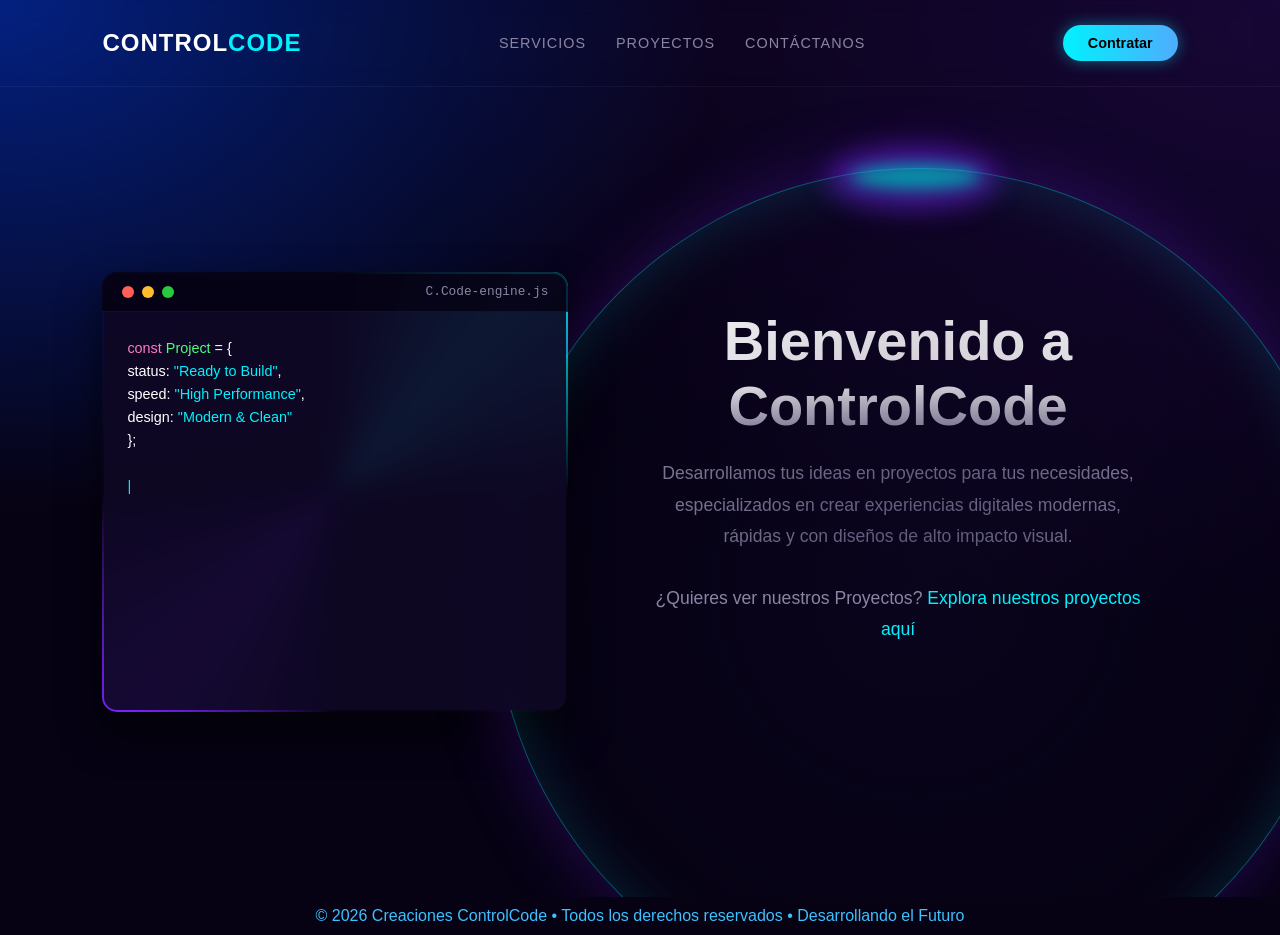
==== commit 31883334: "link de verificacion" ====
--- a/index.html
+++ b/index.html
@@ -5,6 +5,7 @@
     <meta name="viewport" content="width=device-width, initial-scale=1.0">
     <title>ControlCode</title>
     <link rel="icon" type="image/png" href="favicon.png">
+    <meta name="google-site-verification" content="flreZCAJTu2E_NgD1ewjmGCpcpfRJdeWjYztcPUutyU" />
     <link rel="stylesheet" href="style.css">
     <link rel="stylesheet" href="https://cdnjs.cloudflare.com/ajax/libs/font-awesome/6.4.0/css/all.min.css">
 </head>
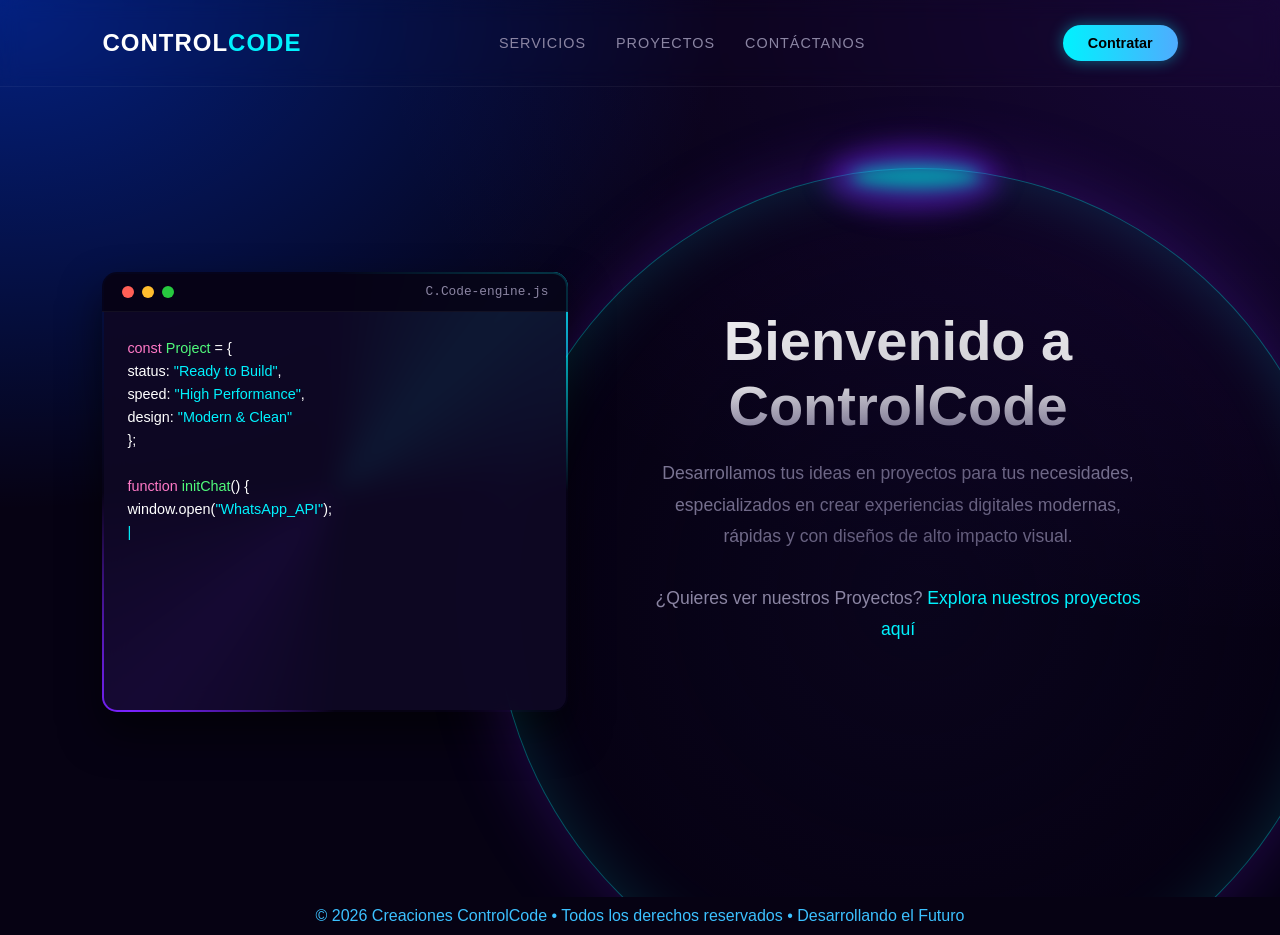
==== commit a9f54d93: "link de verificacion" ====
--- a/index.html
+++ b/index.html
@@ -94,7 +94,7 @@
             </div>
 
             <div class="hero-slide">
-                <h1>Desarrolla tu propia página web</h1>
+                <h1>Desarrollamos tu propia página web</h1>
                 <p>Consigue una presencia digital sólida e impecable. Creamos sitios web corporativos a la medida, rápidos, seguros y completamente adaptados a tu marca.</p>
             </div>
 
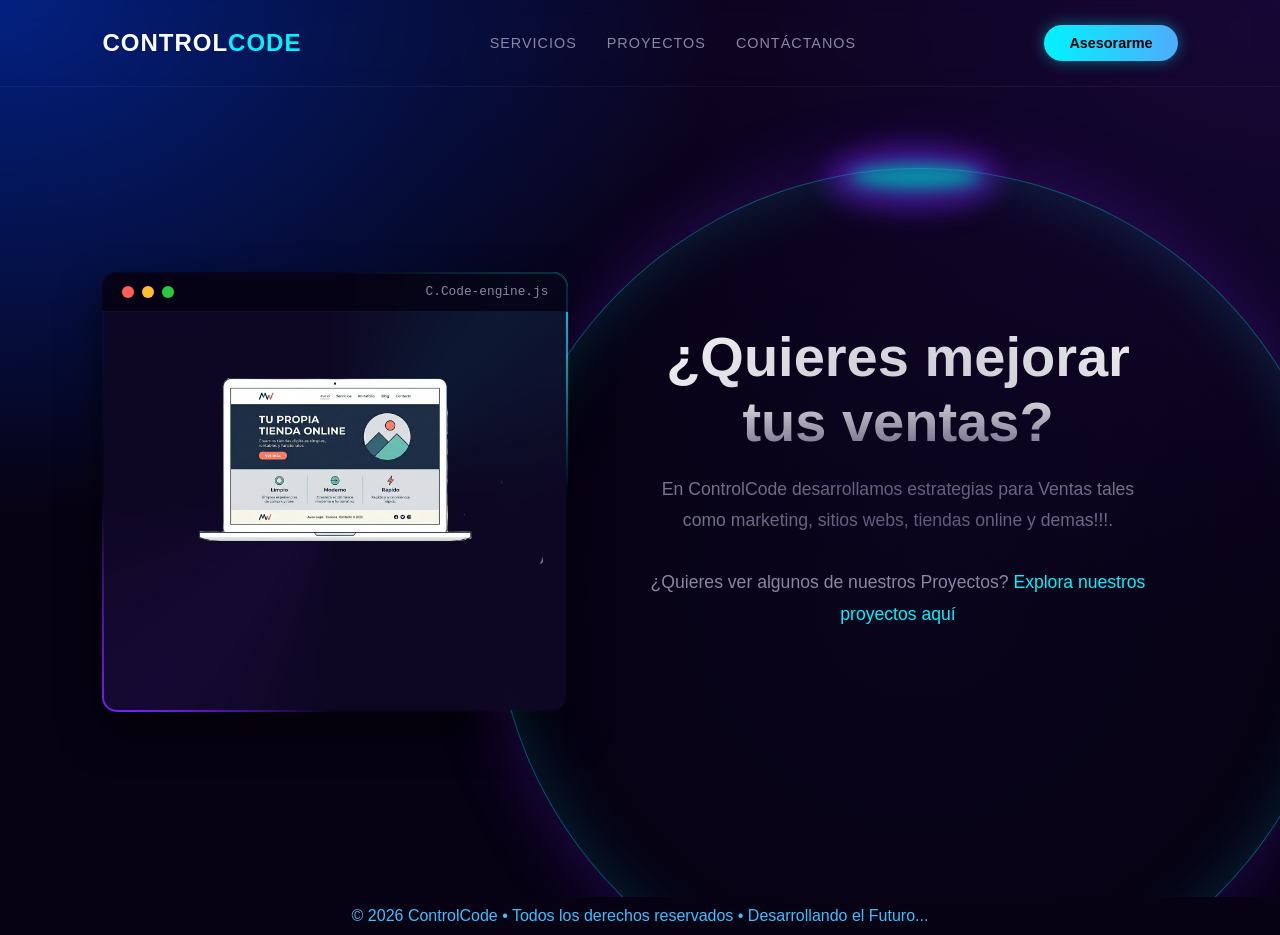
==== commit 4ca0167d: "act" ====
--- a/index.html
+++ b/index.html
@@ -21,7 +21,7 @@
                 <li><button id="contactBtn">Contáctanos</button></li>
             </ul>
         </nav>
-        <a href="https://wa.me/573219723080?text=Hola,%20deseo%20más%20información%20sobre%20sus%20servicios" target="_blank" class="btn-cta">Contratar</a>
+        <a href="https://wa.me/573219723080?text=Hola,%20deseo%20más%20información%20sobre%20sus%20servicios" target="_blank" class="btn-cta">Asesorarme</a>
     </header>
 
     <div class="contact-dropdown-card" id="contactCard">
@@ -56,14 +56,16 @@
             
             <div class="terminal-body">
                 <div id="view-code" class="view code-view active">
-                    <div id="typing-text"></div>
+                    <img  src="assets/web_foto2.png" alt="Preview" style="width: 100%; height: auto; max-height: 100%; object-fit: contain; border-radius: 4px;">
                 </div>
-
+                <div id="view-photo2" class="view photo2-view">
+                    <img src="assets/web_foto3.png" alt="Preview 2" style="width: 100%; height: auto; max-height: 100%; object-fit: contain; border-radius: 4px;">
+                </div>
                 <div id="view-web" class="view web-view">
                     <div class="web-box">
                         <div class="web-nav">
                             <span>🌐 tienda-online.com</span>
-                            <i class="fas fa-shopping-cart" style="color: var(--cyan-accent); font-size: 1.1rem;"></i>
+                            <i class="fas fa-shopping-cart" style=" color: var(--cyan-accent); font-size: 1.1rem;"></i>
                         </div>
                         <div class="web-product">
                             <i class="fas fa-bag-shopping"></i>
@@ -84,13 +86,14 @@
                         <div style="margin-top:auto; background: #27c93f; height:25px; border-radius:5px; display:flex; align-items:center; justify-content:center; font-size:0.6rem; font-weight:bold;">¡ÉXITO!</div>
                     </div>
                 </div>
+
             </div>
         </section>
 
         <section class="hero-right">
             <div class="hero-slide active">
-                <h1>Bienvenido a ControlCode</h1>
-                <p>Desarrollamos tus ideas en proyectos para tus necesidades, especializados en crear experiencias digitales modernas, rápidas y con diseños de alto impacto visual.</p>
+                <h1>¿Quieres mejorar tus ventas?</h1>
+                <p>En ControlCode desarrollamos estrategias para Ventas tales como marketing, sitios webs, tiendas online y demas!!!.</p>
             </div>
 
             <div class="hero-slide">
@@ -103,12 +106,12 @@
                 <p>Lleva tus ventas al siguiente nivel 24/7. Diseñamos plataformas de e-commerce robustas, atractivas y fáciles de usar para que tus clientes compren con un clic.</p>
             </div>
 
-            <p class="sub-text">¿Quieres ver nuestros Proyectos? <a href="views/projects.html">Explora nuestros proyectos aquí</a></p>
+            <p class="sub-text">¿Quieres ver algunos de nuestros Proyectos? <a href="views/projects.html">Explora nuestros proyectos aquí</a></p>
         </section>
     </main>
 
     <footer>
-        <p>© 2026 Creaciones ControlCode • Todos los derechos reservados • Desarrollando el Futuro</p>
+        <p>© 2026 ControlCode • Todos los derechos reservados • Desarrollando el Futuro...</p>
     </footer>
 
     <script src="script.js"></script>
--- a/style.css
+++ b/style.css
@@ -449,6 +449,12 @@
     nav ul { justify-content: space-around; gap: 10px; }
     nav ul li a, nav ul li button { font-size: 0.8rem; }
     .contact-dropdown-card { top: 130px; }
-    .hero { flex-direction: column-reverse; padding: 40px 5%; text-align: center; }
+    .hero { flex-direction: column-reverse; padding: 10px 5%; text-align: center; }
     .hero-right h1 { font-size: 2.0rem; }
+    .hero-right p { font-size: 0.9rem}
+    .btn-cta {
+        background: linear-gradient(90deg, #00f2fe, #4facfe);
+        color: #000;
+        padding: 10px 10px;
+    }
 }
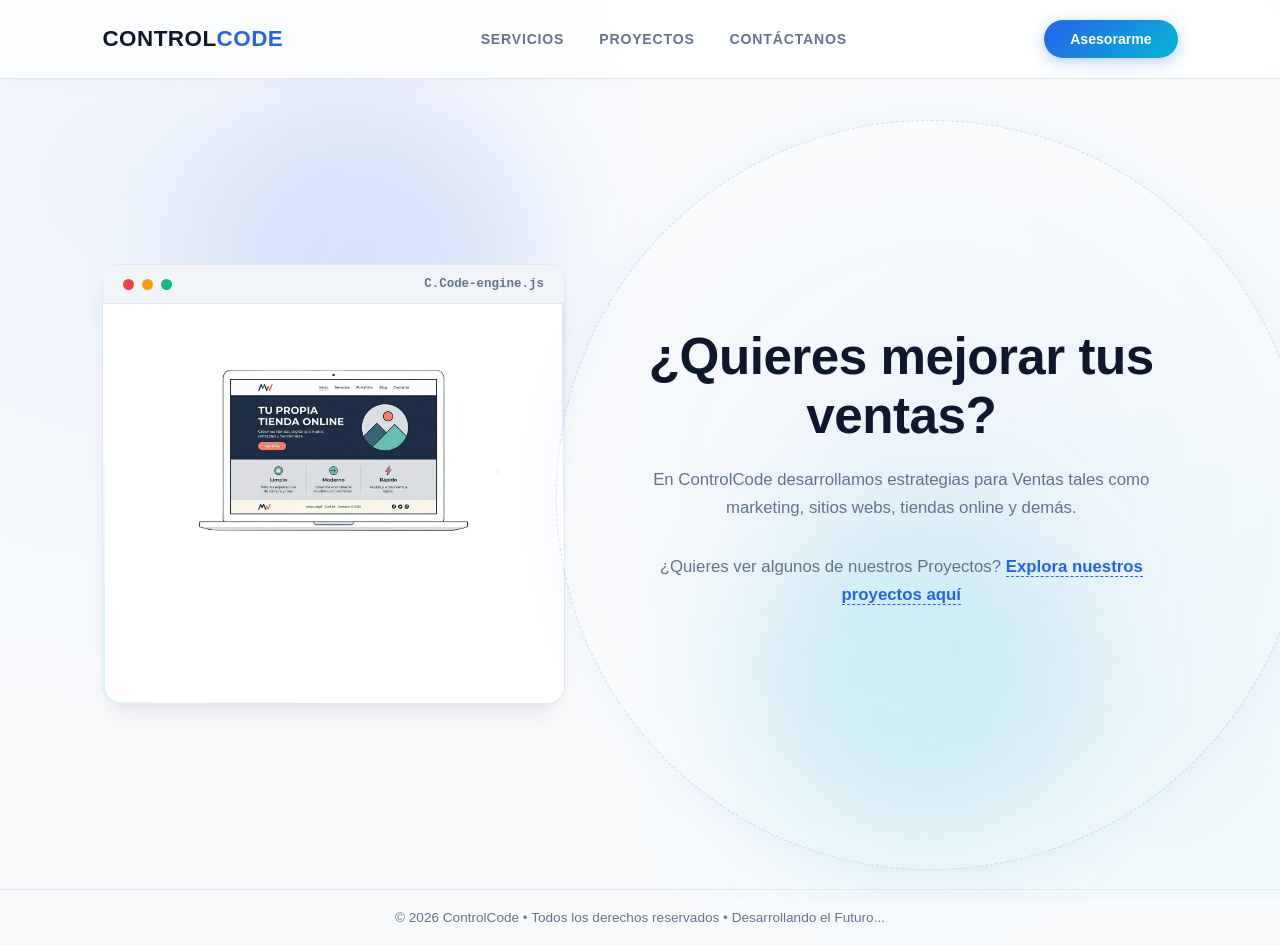
==== commit 999b496d: "cambio de paletas de colores" ====
--- a/index.html
+++ b/index.html
@@ -3,7 +3,7 @@
 <head>
     <meta charset="UTF-8">
     <meta name="viewport" content="width=device-width, initial-scale=1.0">
-    <title>ControlCode</title>
+    <title>ControlCode | Software & Development Studio</title>
     <link rel="icon" type="image/png" href="favicon.png">
     <meta name="google-site-verification" content="flreZCAJTu2E_NgD1ewjmGCpcpfRJdeWjYztcPUutyU" />
     <link rel="stylesheet" href="style.css">
@@ -12,7 +12,7 @@
 
 <body>
 
-    <header>
+    <header class="animate-fade-in">
         <div class="logo">CONTROL<span>CODE</span></div>
         <nav>
             <ul>
@@ -29,11 +29,11 @@
         <p>Puedes contactarnos por medio de nuestros canales oficiales de atención. Contamos con disponibilidad absoluta para atender tus requerimientos y asesorarte en el desarrollo de tu proyecto cuando lo desees.</p>
         
         <div class="contact-channels">
-            <a href="mailto:logisoft01@gmail.com" class="channel-item">
-                <i class="fas fa-envelope"></i> correo: controlcode0@gmail.com
+            <a href="mailto:controlcode0@gmail.com" class="channel-item">
+                <i class="fas fa-envelope"></i> controlcode0@gmail.com
             </a>
             <a href="tel:+573219723080" class="channel-item">
-                <i class="fas fa-phone-alt"></i> teléfono: +57 321 972 3080
+                <i class="fas fa-phone-alt"></i> +57 321 972 3080
             </a>
             <span class="channel-item">
                 <i class="fas fa-clock"></i> Disponibilidad: 24/7 Asistencia remota
@@ -44,7 +44,7 @@
     <main class="hero">
         <div class="bg-circle-container"></div>
 
-        <section class="hero-left">
+        <section class="hero-left animate-slide-right">
             <div class="terminal-header">
                 <div class="terminal-buttons">
                     <span class="dot red"></span>
@@ -56,20 +56,20 @@
             
             <div class="terminal-body">
                 <div id="view-code" class="view code-view active">
-                    <img  src="assets/web_foto2.png" alt="Preview" style="width: 100%; height: auto; max-height: 100%; object-fit: contain; border-radius: 4px;">
+                    <img src="assets/web_foto2.png" alt="Preview" style="width: 100%; height: auto; max-height: 100%; object-fit: contain; border-radius: 6px;">
                 </div>
                 <div id="view-photo2" class="view photo2-view">
-                    <img src="assets/web_foto3.png" alt="Preview 2" style="width: 100%; height: auto; max-height: 100%; object-fit: contain; border-radius: 4px;">
+                    <img src="assets/web_foto3.png" alt="Preview 2" style="width: 100%; height: auto; max-height: 100%; object-fit: contain; border-radius: 6px;">
                 </div>
                 <div id="view-web" class="view web-view">
                     <div class="web-box">
                         <div class="web-nav">
                             <span>🌐 tienda-online.com</span>
-                            <i class="fas fa-shopping-cart" style=" color: var(--cyan-accent); font-size: 1.1rem;"></i>
+                            <i class="fas fa-shopping-cart" style="color: var(--accent-color); font-size: 1.1rem;"></i>
                         </div>
                         <div class="web-product">
                             <i class="fas fa-bag-shopping"></i>
-                            <p style="font-size: 0.85rem; font-weight:600;">E-Commerce De Alto Impacto</p>
+                            <p style="font-size: 0.85rem; font-weight:600; color: var(--text-main);">E-Commerce De Alto Impacto</p>
                             <p style="font-size: 0.75rem; color:var(--text-muted); margin-top:5px;">Aumenta tus ventas 🚀</p>
                         </div>
                     </div>
@@ -82,18 +82,17 @@
                         </div>
                         <div class="phone-line" style="width: 90%;"></div>
                         <div class="phone-line"></div>
-                        <div class="phone-line" style="width: 50%; background: var(--cyan-accent);"></div>
-                        <div style="margin-top:auto; background: #27c93f; height:25px; border-radius:5px; display:flex; align-items:center; justify-content:center; font-size:0.6rem; font-weight:bold;">¡ÉXITO!</div>
+                        <div class="phone-line" style="width: 50%; background: var(--accent-color);"></div>
+                        <div style="margin-top:auto; background: #10b981; color: white; height:25px; border-radius:5px; display:flex; align-items:center; justify-content:center; font-size:0.6rem; font-weight:bold;">¡ÉXITO!</div>
                     </div>
                 </div>
-
             </div>
         </section>
 
-        <section class="hero-right">
+        <section class="hero-right animate-slide-left">
             <div class="hero-slide active">
                 <h1>¿Quieres mejorar tus ventas?</h1>
-                <p>En ControlCode desarrollamos estrategias para Ventas tales como marketing, sitios webs, tiendas online y demas!!!.</p>
+                <p>En ControlCode desarrollamos estrategias para Ventas tales como marketing, sitios webs, tiendas online y demás.</p>
             </div>
 
             <div class="hero-slide">
--- a/style.css
+++ b/style.css
@@ -1,10 +1,14 @@
 :root {
-    --bg-dark: #060213;
-    --bg-card: #11092c;
-    --purple-glow: #7a22ff;
-    --cyan-accent: #00f2fe;
-    --text-main: #ffffff;
-    --text-muted: #8b85a3;
+    --bg-light: #f8fafc;
+    --bg-card: #ffffff;
+    --border-color: #e2e8f0;
+    --primary-glow: rgba(37, 99, 235, 0.12);
+    --accent-color: #2563eb;
+    --accent-cyan: #06b6d4;
+    --text-main: #0f172a;
+    --text-muted: #64748b;
+    --shadow-subtle: 0 10px 30px -5px rgba(15, 23, 42, 0.08);
+    --shadow-card: 0 20px 25px -5px rgba(15, 23, 42, 0.05), 0 8px 10px -6px rgba(15, 23, 42, 0.05);
 }
 
 /* --- ESTILOS GENERALES --- */
@@ -16,52 +20,74 @@
 }
 
 body {
-    background-color: var(--bg-dark);
+    background-color: var(--bg-light);
     background-image: 
-        radial-gradient(ellipse at top left, rgba(0, 68, 254, 0.466) 0%, rgba(6, 2, 19, 0) 40%),
-        radial-gradient(ellipse at top right, rgba(122, 34, 255, 0.15) 0%, rgba(6, 2, 19, 0) 50%);
+        radial-gradient(circle at 10% 20%, rgba(37, 99, 235, 0.05) 0%, transparent 40%),
+        radial-gradient(circle at 90% 80%, rgba(6, 182, 212, 0.05) 0%, transparent 40%);
     background-attachment: fixed;
     background-repeat: no-repeat;
-    background-size: cover; 
+    background-size: cover;
     color: var(--text-main);
     min-height: 100vh;
     overflow-x: hidden;
     position: relative;
 }
 
+/* --- ANIMACIONES GLOBALES --- */
+@keyframes fadeIn {
+    from { opacity: 0; transform: translateY(-10px); }
+    to { opacity: 1; transform: translateY(0); }
+}
+
+@keyframes slideInRight {
+    from { opacity: 0; transform: translateX(-30px); }
+    to { opacity: 1; transform: translateX(0); }
+}
+
+@keyframes slideInLeft {
+    from { opacity: 0; transform: translateX(30px); }
+    to { opacity: 1; transform: translateX(0); }
+}
+
+.animate-fade-in { animation: fadeIn 0.8s ease forwards; }
+.animate-slide-right { animation: slideInRight 0.9s cubic-bezier(0.16, 1, 0.3, 1) forwards; }
+.animate-slide-left { animation: slideInLeft 0.9s cubic-bezier(0.16, 1, 0.3, 1) forwards; }
+
 /* --- NAVBAR --- */
 header {
     display: flex;
     justify-content: space-between;
     align-items: center;
-    padding: 25px 8%;
-    background: rgba(6, 2, 19, 0);
-    backdrop-filter: blur(10px);
-    -webkit-backdrop-filter: blur(10px);
+    padding: 20px 8%;
+    background: rgba(255, 255, 255, 0.85);
+    backdrop-filter: blur(12px);
+    -webkit-backdrop-filter: blur(12px);
     position: sticky;
     top: 0;
     z-index: 100;
-    border-bottom: 1px solid rgba(255, 255, 255, 0.05);
+    border-bottom: 1px solid var(--border-color);
+    box-shadow: 0 4px 20px rgba(0, 0, 0, 0.02);
 }
 
 .logo {
     font-weight: 800;
-    font-size: 1.5rem;
+    font-size: 1.4rem;
     color: var(--text-main);
-    letter-spacing: 1px;
-}
-
-.logo span { color: var(--cyan-accent); }
-
-nav ul { display: flex; list-style: none; gap: 30px; }
+    letter-spacing: 0.5px;
+}
+
+.logo span { color: var(--accent-color); }
+
+nav ul { display: flex; list-style: none; gap: 35px; }
 
 nav ul li a, nav ul li button {
     color: var(--text-muted);
     text-decoration: none;
-    font-size: 0.9rem;
+    font-size: 0.88rem;
+    font-weight: 600;
     text-transform: uppercase;
-    letter-spacing: 1px;
-    transition: color 0.3s;
+    letter-spacing: 0.8px;
+    transition: color 0.3s ease;
     background: none;
     border: none;
     padding: 0;
@@ -71,20 +97,25 @@
 }
 
 nav ul li a:hover, nav ul li button:hover { 
-    color: var(--text-main); 
+    color: var(--accent-color); 
 }
 
 .btn-cta {
-    background: linear-gradient(90deg, #00f2fe, #4facfe);
-    color: #000;
-    padding: 10px 25px;
+    background: linear-gradient(135deg, var(--accent-color), var(--accent-cyan));
+    color: #ffffff;
+    padding: 11px 26px;
     border-radius: 50px;
     text-decoration: none;
     font-weight: 700;
-    font-size: 0.9rem;
-    box-shadow: 0 0 15px rgba(0, 242, 254, 0.4);
-    transition: transform 0.2s, box-shadow 0.2s;
+    font-size: 0.88rem;
+    box-shadow: 0 4px 15px rgba(37, 99, 235, 0.3);
+    transition: all 0.3s cubic-bezier(0.4, 0, 0.2, 1);
     white-space: nowrap;
+}
+
+.btn-cta:hover {
+    transform: translateY(-2px);
+    box-shadow: 0 6px 20px rgba(37, 99, 235, 0.4);
 }
 
 /* --- HERO SECTION --- */
@@ -92,9 +123,9 @@
     display: flex;
     align-items: center;
     justify-content: space-between;
-    padding: 60px 8%;
+    padding: 50px 8%;
     min-height: calc(100vh - 90px);
-    gap: 50px;
+    gap: 60px;
     position: relative;
     overflow: hidden; 
 }
@@ -107,18 +138,18 @@
     transform: translateX(-50%) translateY(-110%); 
     width: 84%;
     max-width: 500px;
-    background: rgba(17, 9, 44, 0.95);
-    backdrop-filter: blur(15px);
-    -webkit-backdrop-filter: blur(15px);
-    border: 1px solid rgba(0, 242, 254, 0.2);
+    background: rgba(255, 255, 255, 0.95);
+    backdrop-filter: blur(20px);
+    -webkit-backdrop-filter: blur(20px);
+    border: 1px solid var(--border-color);
     border-top: none; 
-    border-radius: 0 0 16px 16px;
-    padding: 25px;
-    box-shadow: 0 20px 40px rgba(0, 0, 0, 0.7), 0 0 30px rgba(122, 34, 255, 0.2);
+    border-radius: 0 0 20px 20px;
+    padding: 30px;
+    box-shadow: var(--shadow-card);
     z-index: 100; 
     opacity: 0;
     pointer-events: none;
-    transition: transform 0.5s cubic-bezier(0.25, 1, 0.5, 1), opacity 0.4s ease;
+    transition: transform 0.5s cubic-bezier(0.16, 1, 0.3, 1), opacity 0.4s ease;
 }
 
 .contact-dropdown-card.show {
@@ -128,19 +159,19 @@
 }
 
 .contact-dropdown-card h3 {
-    color: var(--cyan-accent);
-    font-size: 1.2rem;
+    color: var(--accent-color);
+    font-size: 1.15rem;
     margin-bottom: 12px;
     text-transform: uppercase;
-    letter-spacing: 1px;
+    letter-spacing: 0.8px;
     display: flex;
     align-items: center;
     gap: 10px;
 }
 
 .contact-dropdown-card p {
-    color: var(--text-main);
-    font-size: 0.95rem;
+    color: var(--text-muted);
+    font-size: 0.92rem;
     line-height: 1.6;
     margin-bottom: 20px;
 }
@@ -155,62 +186,63 @@
     display: flex;
     align-items: center;
     gap: 15px;
-    color: var(--text-muted);
-    font-size: 0.95rem;
+    color: var(--text-main);
+    font-size: 0.92rem;
     text-decoration: none;
+    font-weight: 500;
     transition: color 0.2s;
 }
 
-.channel-item:hover { color: var(--text-main); }
+.channel-item:hover { color: var(--accent-color); }
 
 .channel-item i {
-    color: var(--cyan-accent);
+    color: var(--accent-color);
     font-size: 1.1rem;
     width: 20px;
     text-align: center;
 }
 
+/* Elemento decorativo flotante en el fondo */
 .bg-circle-container {
     position: absolute;
-    top: 10%;
-    right: -5%;
-    width: 850px;
-    height: 850px;
+    top: 5%;
+    right: -2%;
+    width: 750px;
+    height: 750px;
     border-radius: 50%;
-    border: 1px solid rgba(0, 242, 254, 0.35);
-    box-shadow: 
-        0 0 70px rgba(122, 34, 255, 0.25), 
-        inset 0 0 60px rgba(0, 242, 254, 0.15);
-    background: radial-gradient(circle, rgba(17, 9, 44, 0.4) 0%, rgba(6, 2, 19, 0) 70%);
+    border: 1px dashed rgba(37, 99, 235, 0.2);
+    box-shadow: 0 0 50px rgba(37, 99, 235, 0.05);
+    background: radial-gradient(circle, rgba(37, 99, 235, 0.03) 0%, transparent 70%);
     z-index: 1;
     pointer-events: none;
-}
-
-.bg-circle-container::before {
-    content: '';
-    position: absolute;
-    top: -5px;
-    left: 42%;
-    width: 130px;
-    height: 25px;
-    background: #00f1fe94;
-    filter: blur(8px);
-    border-radius: 50%;
-    box-shadow: -2px -1px 20px 0px #00f2fe00, -3px 2px 20px 20px #7a22ff73;
-}
-
-/* --- TERMINAL --- */
+    animation: spin-slow 30s linear infinite;
+}
+
+@keyframes spin-slow {
+    0% { transform: rotate(0deg); }
+    100% { transform: rotate(360deg); }
+}
+
+/* --- TERMINAL / CONTENEDOR IZQUIERDO --- */
 .hero-left {
     flex: 1;
     width: 100%;
     max-width: 480px;
     min-height: 440px; 
     position: relative;
-    border-radius: 15px;
-    box-shadow: 0 20px 40px rgba(0, 0, 0, 0.6);
+    border-radius: 18px;
+    box-shadow: var(--shadow-card);
     overflow: hidden;
     display: flex;
     flex-direction: column;
+    border: 1px solid var(--border-color);
+    background: var(--bg-card);
+    transition: transform 0.4s ease, box-shadow 0.4s ease;
+}
+
+.hero-left:hover {
+    transform: translateY(-5px);
+    box-shadow: 0 25px 35px -10px rgba(37, 99, 235, 0.12);
 }
 
 .hero-left::before {
@@ -223,25 +255,23 @@
     background: conic-gradient(
         from 0deg,
         transparent 0%,
-        var(--cyan-accent) 12%,
-        transparent 25%,
+        rgba(37, 99, 235, 0.15) 15%,
+        transparent 30%,
         transparent 50%,
-        var(--purple-glow) 62%,
-        transparent 75%,
+        rgba(6, 182, 212, 0.15) 65%,
+        transparent 80%,
         transparent 100%
     );
-    animation: rotate-lights 4s linear infinite;
+    animation: rotate-lights 6s linear infinite;
     z-index: 0;
 }
 
 .hero-left::after {
     content: '';
     position: absolute;
-    inset: 2px; 
-    background: rgba(14, 8, 36, 0.93);
-    border-radius: 13px;
-    backdrop-filter: blur(12px);
-    -webkit-backdrop-filter: blur(12px);
+    inset: 1.5px; 
+    background: var(--bg-card);
+    border-radius: 16.5px;
     z-index: 1;
 }
 
@@ -256,20 +286,20 @@
 }
 
 .terminal-header {
-    background: rgba(6, 2, 19, 0.8);
+    background: #f1f5f9;
     padding: 12px 20px;
     display: flex;
     align-items: center;
     justify-content: space-between;
-    border-bottom: 1px solid rgba(255, 255, 255, 0.05);
+    border-bottom: 1px solid var(--border-color);
 }
 
 .terminal-buttons { display: flex; gap: 8px; }
-.dot { width: 12px; height: 12px; border-radius: 50%; }
-.dot.red { background: #ff5f56; }
-.dot.yellow { background: #ffbd2e; }
-.dot.green { background: #27c93f; }
-.terminal-title { color: var(--text-muted); font-size: 0.8rem; font-family: monospace; }
+.dot { width: 11px; height: 11px; border-radius: 50%; }
+.dot.red { background: #ef4444; }
+.dot.yellow { background: #f59e0b; }
+.dot.green { background: #10b981; }
+.terminal-title { color: var(--text-muted); font-size: 0.78rem; font-family: monospace; font-weight: 600; }
 
 .terminal-body {
     padding: 25px;
@@ -305,40 +335,38 @@
     text-align: left;
     justify-content: flex-start;
 }
-.code-keyword { color: #ff79c6; }
-.code-string { color: var(--cyan-accent); }
-.code-class { color: #50fa7b; }
-.code-comment { color: #6272a4; font-style: italic; }
-#typing-text::after { content: '|'; animation: blink 0.8s infinite; color: var(--cyan-accent); }
-@keyframes blink { 0%, 100% { opacity: 0; } 50% { opacity: 1; } }
 
 /* VISTA 2: WEB */
 .web-view {
-    background: #150d38;
-    border-radius: 10px;
-    padding: 15px;
-    border: 1px solid rgba(255,255,255,0.1);
+    background: #f8fafc;
+    border-radius: 12px;
+    padding: 18px;
+    border: 1px solid var(--border-color);
     text-align: center;
-    animation: float 3s ease-in-out infinite;
+    animation: float 4s ease-in-out infinite;
+    box-shadow: var(--shadow-subtle);
 }
 .web-nav {
     display: flex;
     justify-content: space-between;
     padding-bottom: 10px;
-    border-bottom: 1px solid rgba(255,255,255,0.05);
+    border-bottom: 1px solid var(--border-color);
     margin-bottom: 15px;
     font-size: 0.8rem;
-    color: var(--cyan-accent);
+    color: var(--accent-color);
+    font-weight: 600;
 }
 .web-product {
-    background: rgba(255,255,255,0.03);
-    padding: 15px;
-    border-radius: 8px;
+    background: #ffffff;
+    padding: 20px;
+    border-radius: 10px;
     display: inline-block;
+    border: 1px solid var(--border-color);
+    box-shadow: 0 4px 12px rgba(0,0,0,0.03);
 }
 .web-product i {
-    font-size: 2.5rem;
-    color: #ffb86c;
+    font-size: 2.3rem;
+    color: var(--accent-color);
     margin-bottom: 10px;
     animation: bounce 2s infinite;
 }
@@ -348,15 +376,15 @@
 .phone-shell {
     width: 140px;
     height: 230px;
-    border: 4px solid #343a40;
-    border-radius: 20px;
-    background: #0b0526;
+    border: 4px solid #1e293b;
+    border-radius: 22px;
+    background: #ffffff;
     position: relative;
     padding: 10px;
     display: flex;
     flex-direction: column;
     gap: 10px;
-    box-shadow: 0 10px 25px rgba(0,0,0,0.5);
+    box-shadow: var(--shadow-card);
 }
 .phone-shell::before {
     content: '';
@@ -365,12 +393,12 @@
     left: 50%;
     transform: translateX(-50%);
     width: 40px;
-    height: 8px;
-    background: #343a40;
+    height: 6px;
+    background: #1e293b;
     border-radius: 10px;
 }
 .phone-card {
-    background: var(--purple-glow);
+    background: linear-gradient(135deg, var(--accent-color), var(--accent-cyan));
     height: 60px;
     border-radius: 8px;
     display: flex;
@@ -379,7 +407,7 @@
     font-size: 1.5rem;
 }
 .phone-line {
-    background: rgba(255,255,255,0.1);
+    background: #e2e8f0;
     height: 8px;
     border-radius: 4px;
     width: 80%;
@@ -387,11 +415,11 @@
 
 @keyframes float {
     0%, 100% { transform: translateY(0); }
-    50% { transform: translateY(-8px); }
+    50% { transform: translateY(-10px); }
 }
 @keyframes bounce {
     0%, 100% { transform: translateY(0); }
-    50% { transform: translateY(-5px); }
+    50% { transform: translateY(-6px); }
 }
 
 /* --- LADO DERECHO (SLIDER TEXTO) --- */
@@ -413,8 +441,8 @@
     width: 100%;
     opacity: 0;
     visibility: hidden;
-    transform: translateY(10px); 
-    transition: opacity 0.8s ease, transform 0.8s ease, visibility 0.8s ease;
+    transform: translateY(15px); 
+    transition: opacity 0.7s cubic-bezier(0.16, 1, 0.3, 1), transform 0.7s cubic-bezier(0.16, 1, 0.3, 1), visibility 0.7s ease;
 }
 
 .hero-slide.active {
@@ -425,36 +453,130 @@
 }
 
 .hero-right h1 {
-    font-size: 3.5rem;
+    font-size: 3.2rem;
     font-weight: 800;
     margin-bottom: 20px;
-    background: linear-gradient(180deg, #ffffff 60%, #8b85a3);
-    -webkit-background-clip: text;
-    -webkit-text-fill-color: transparent;
-}
-.hero-right p { color: var(--text-muted); font-size: 1.1rem; line-height: 1.8; max-width: 500px; margin: 0 auto 30px auto; }
-.sub-text { font-size: 0.9rem; color: var(--text-muted); margin-top: 25px; z-index: 5; }
-.sub-text a { color: var(--cyan-accent); text-decoration: none; }
+    color: var(--text-main);
+    letter-spacing: -0.5px;
+    line-height: 1.15;
+}
+
+.hero-right p { 
+    color: var(--text-muted); 
+    font-size: 1.05rem; 
+    line-height: 1.7; 
+    max-width: 500px; 
+    margin: 0 auto 30px auto; 
+}
+
+.sub-text { 
+    font-size: 0.9rem; 
+    color: var(--text-muted); 
+    margin-top: 25px; 
+    z-index: 5; 
+}
+
+.sub-text a { 
+    color: var(--accent-color); 
+    text-decoration: none; 
+    font-weight: 600;
+    border-bottom: 1px dashed var(--accent-color);
+    transition: opacity 0.2s;
+}
+
+.sub-text a:hover { opacity: 0.8; }
 
 footer {
     background: transparent;
-    color: rgb(60, 193, 255);
+    color: var(--text-muted);
     text-align: center;
-    padding: 10px;
+    padding: 20px;
+    font-size: 0.85rem;
+    border-top: 1px solid var(--border-color);
 } 
 
+/* --- RESPONSIVE DESIGN --- */
 @media (max-width: 968px) {
-    header { flex-wrap: wrap; padding: 20px 5%; gap: 20px; }
-    nav { width: 100%; order: 3; border-top: 1px solid rgba(255, 255, 255, 0.05); padding-top: 15px; }
+    header { flex-wrap: wrap; padding: 20px 5%; gap: 15px; }
+    nav { width: 100%; order: 3; border-top: 1px solid var(--border-color); padding-top: 15px; }
     nav ul { justify-content: space-around; gap: 10px; }
-    nav ul li a, nav ul li button { font-size: 0.8rem; }
-    .contact-dropdown-card { top: 130px; }
-    .hero { flex-direction: column-reverse; padding: 10px 5%; text-align: center; }
-    .hero-right h1 { font-size: 2.0rem; }
-    .hero-right p { font-size: 0.9rem}
-    .btn-cta {
-        background: linear-gradient(90deg, #00f2fe, #4facfe);
-        color: #000;
-        padding: 10px 10px;
+    nav ul li a, nav ul li button { font-size: 0.78rem; }
+    .contact-dropdown-card { top: 120px; }
+    .hero { flex-direction: column-reverse; padding: 30px 5%; text-align: center; gap: 40px; }
+    .hero-right h1 { font-size: 2.2rem; }
+    .hero-right p { font-size: 0.92rem; }
+    .btn-cta { padding: 10px 20px; }
+}
+
+/* --- FONDO ANIMADO CON FORMAS FLOTANTES --- */
+
+body {
+    background-color: var(--bg-light);
+    /* Mantenemos tus gradientes sutiles y añadimos un contenedor relacional */
+    background-image: 
+        radial-gradient(circle at 10% 20%, rgba(37, 99, 235, 0.05) 0%, transparent 40%),
+        radial-gradient(circle at 90% 80%, rgba(6, 182, 212, 0.05) 0%, transparent 40%);
+    background-attachment: fixed;
+    background-repeat: no-repeat;
+    background-size: cover;
+    color: var(--text-main);
+    min-height: 100vh;
+    overflow-x: hidden;
+    position: relative;
+}
+
+/* Contenedor de las formas flotantes en el fondo */
+body::before,
+body::after {
+    content: '';
+    position: absolute;
+    width: 350px;
+    height: 350px;
+    border-radius: 50%;
+    filter: blur(60px);
+    z-index: -1; /* Se sitúa detrás de todo el contenido */
+    opacity: 0.5;
+    animation: float-shapes 12s ease-in-out infinite alternate, color-change 15s ease infinite alternate;
+    pointer-events: none;
+}
+
+/* Primera forma flotante (Arriba a la izquierda/centro) */
+body::before {
+    top: 10%;
+    left: 15%;
+    background: rgba(37, 99, 235, 0.25);
+}
+
+/* Segunda forma flotante (Abajo a la derecha) */
+body::after {
+    bottom: 10%;
+    right: 15%;
+    background: rgba(6, 182, 212, 0.25);
+    animation-delay: -5s; /* Desplaza el tiempo para que no se muevan igual */
+}
+
+/* Animación de movimiento flotante */
+@keyframes float-shapes {
+    0% {
+        transform: translate(0px, 0px) scale(1);
+    }
+    50% {
+        transform: translate(50px, -40px) scale(1.1);
+    }
+    100% {
+        transform: translate(-30px, 50px) scale(0.95);
+    }
+}
+
+/* Animación de cambio de color dinámico */
+@keyframes color-change {
+    0% {
+        filter: blur(60px) hue-rotate(0deg);
+    }
+    50% {
+        filter: blur(70px) hue-rotate(90deg);
+    }
+    100% {
+        filter: blur(60px) hue-rotate(180deg);
     }
 }
